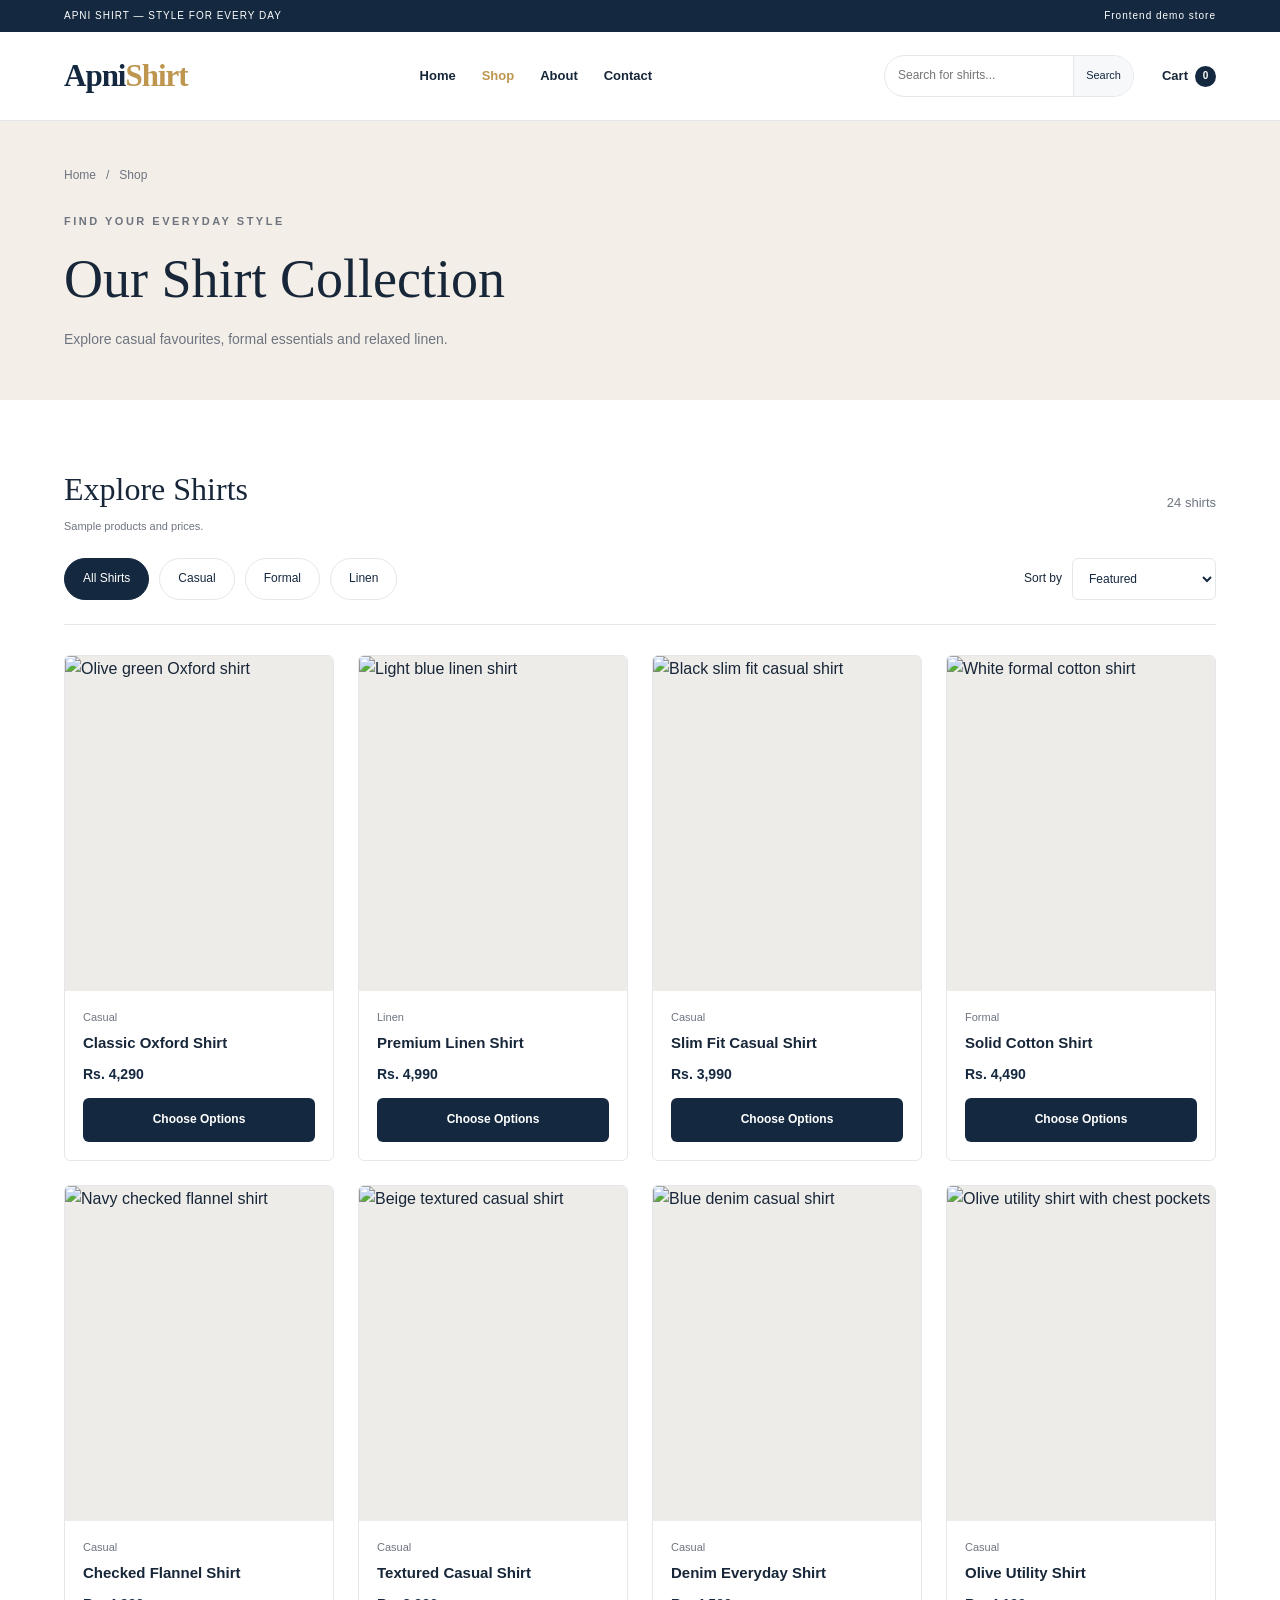
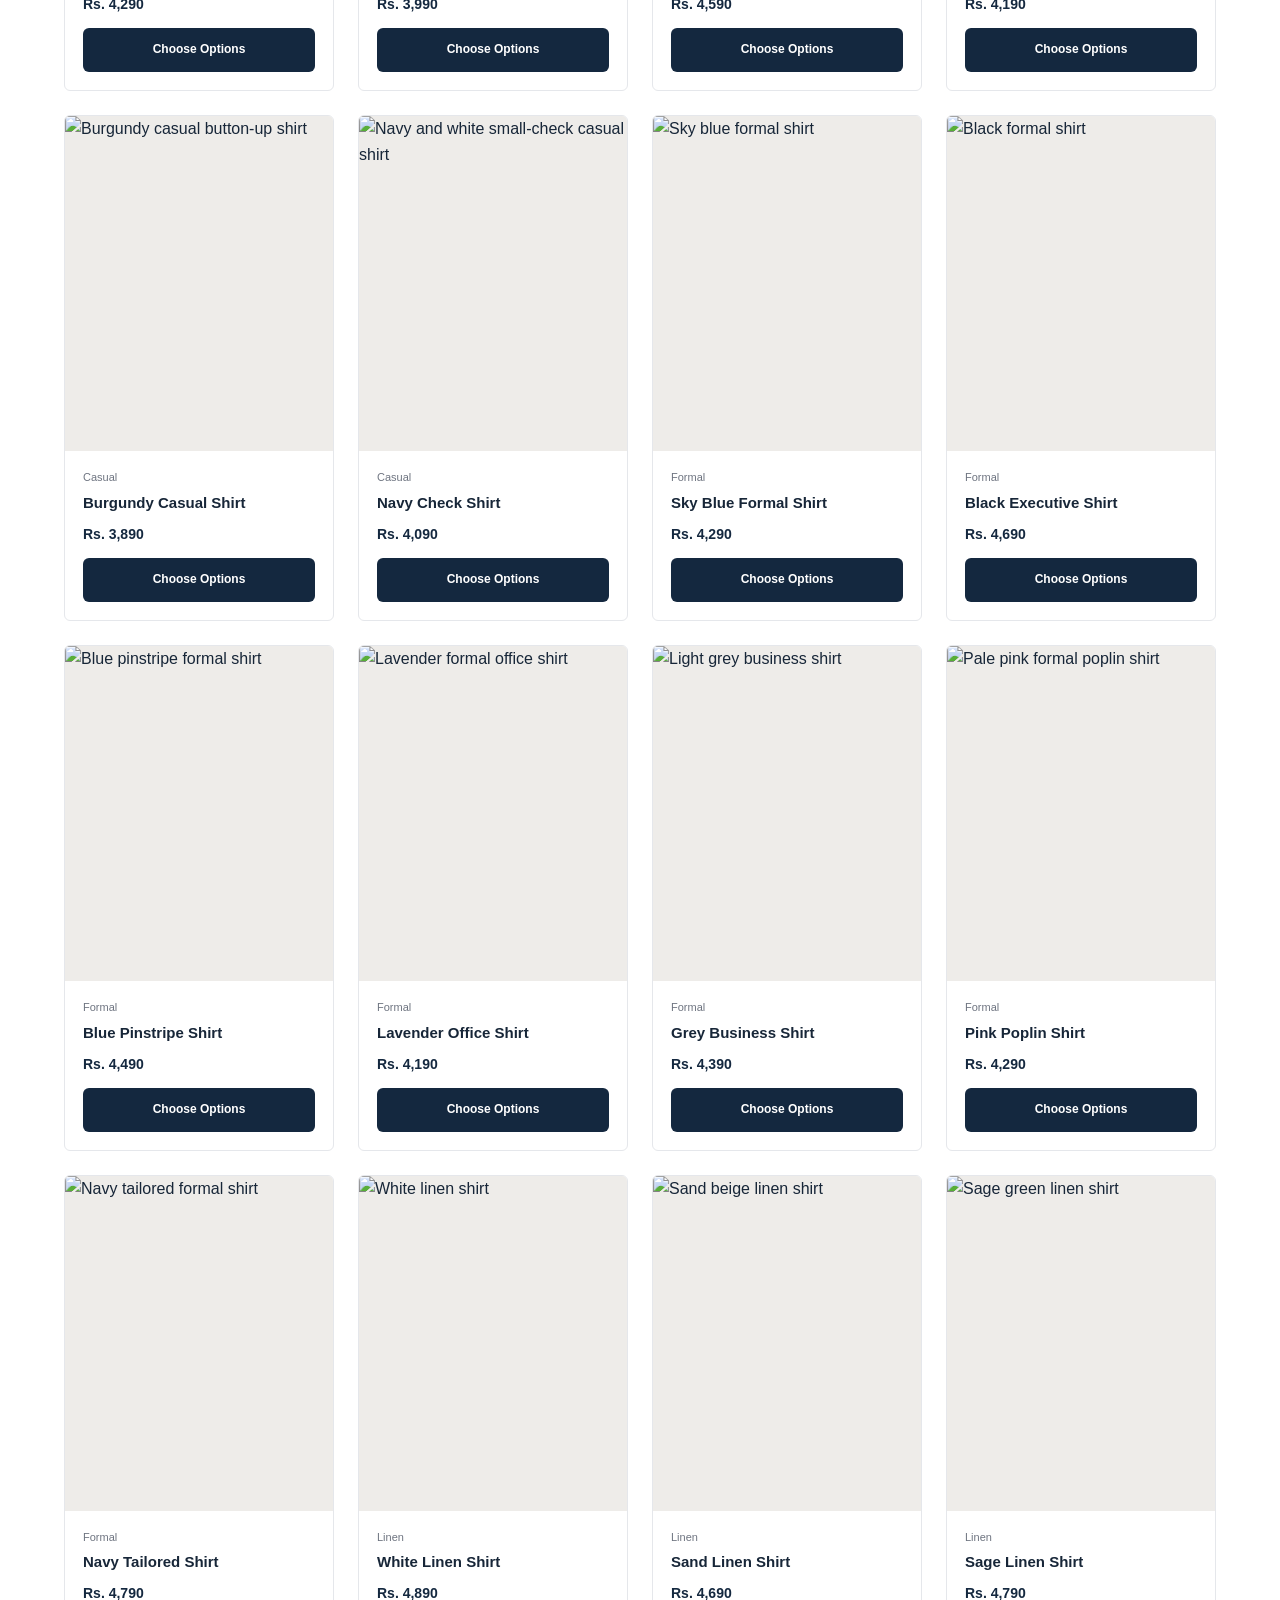
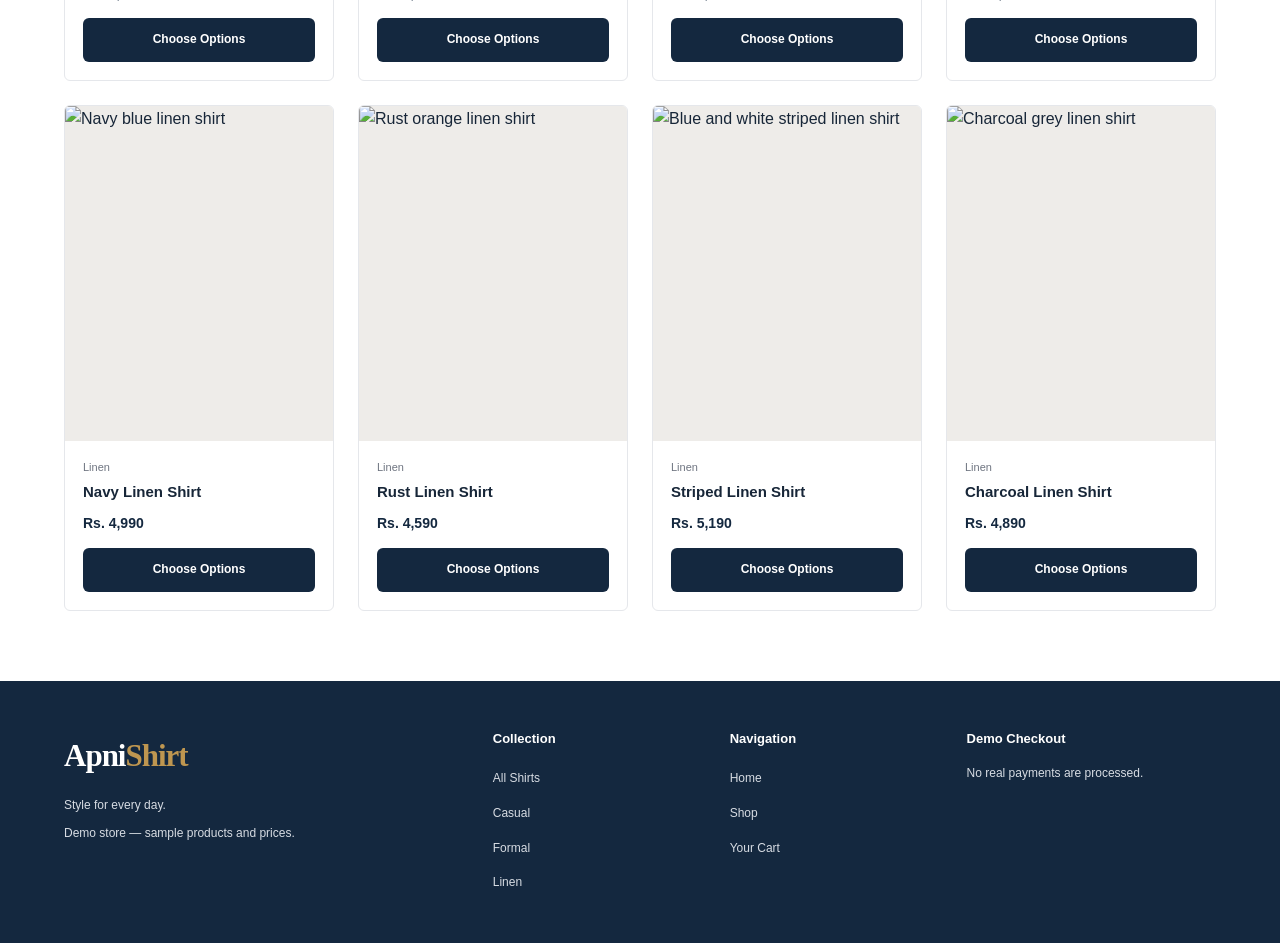
==== shop.html @ 89764e70 "Add files via upload" ====
<!DOCTYPE html>
<html lang="en">
<head>
  <meta charset="UTF-8">
  <meta name="viewport" content="width=device-width, initial-scale=1.0">

  <title>Shop Shirts | Apni Shirt</title>
  <meta
    name="description"
    content="Explore 24 casual, formal and linen shirts at Apni Shirt."
  >

  <link rel="stylesheet" href="css/style.css">
  <script src="js/script.js" defer></script>
</head>

<body id="top" data-page="shop">

  <!-- TOP BAR -->
  <div class="top-bar">
    <div class="container">
      <p>APNI SHIRT — STYLE FOR EVERY DAY</p>
      <p>Frontend demo store</p>
    </div>
  </div>

  <!-- HEADER -->
  <header class="site-header">
    <div class="container header-content">

      <a href="index.html" class="logo" aria-label="Apni Shirt home">
        Apni<span>Shirt</span>
      </a>

      <button
        type="button"
        class="menu-toggle"
        id="menuToggle"
        aria-label="Toggle navigation"
        aria-controls="mainNav"
        aria-expanded="false"
        hidden
      >
        ☰
      </button>

      <nav class="main-nav" id="mainNav" aria-label="Main navigation">
        <a href="index.html" class="nav-link">Home</a>
        <a
          href="shop.html"
          class="nav-link active"
          aria-current="page"
        >
          Shop
        </a>
<a href="index.html#about" class="nav-link">About</a>
  <a href="index.html#contact" class="nav-link">Contact</a>      </nav>

      <form
        class="search-form"
        id="searchForm"
        action="shop.html"
        method="get"
        role="search"
      >
        <label for="searchInput">Search shirts</label>

        <div class="search-field">
          <input
            type="search"
            id="searchInput"
            name="q"
            placeholder="Search for shirts..."
            maxlength="100"
          >
          <button type="submit">Search</button>
        </div>
      </form>

      <a href="cart.html" class="cart-link">
        Cart
        <span id="cartCount" aria-live="polite">0</span>
      </a>

    </div>
  </header>

  <main>

    <!-- PAGE INTRO -->
    <section class="shop-intro">
      <div class="container" data-animate="fade-up">

        <nav class="breadcrumb" aria-label="Breadcrumb">
          <a href="index.html">Home</a>
          <span aria-hidden="true">/</span>
          <span aria-current="page">Shop</span>
        </nav>

        <p class="eyebrow">FIND YOUR EVERYDAY STYLE</p>
        <h1>Our Shirt Collection</h1>
        <p>Explore casual favourites, formal essentials and relaxed linen.</p>

      </div>
    </section>

    <!-- COLLECTION -->
    <section class="section shop-section" aria-labelledby="collectionHeading">
      <div class="container">

        <div class="section-heading">
          <div>
            <h2 id="collectionHeading">Explore Shirts</h2>
            <p class="demo-note">Sample products and prices.</p>
          </div>

          <p id="productCount" role="status" aria-live="polite">
            24 shirts
          </p>
        </div>

        <!-- FILTERS -->
        <div class="shop-toolbar">

          <div
            class="category-filters"
            id="categoryFilters"
            role="group"
            aria-label="Filter shirts by category"
          >
            <button
              type="button"
              class="filter-btn active"
              data-category="all"
              aria-pressed="true"
            >All Shirts</button>

            <button
              type="button"
              class="filter-btn"
              data-category="casual"
              aria-pressed="false"
            >Casual</button>

            <button
              type="button"
              class="filter-btn"
              data-category="formal"
              aria-pressed="false"
            >Formal</button>

            <button
              type="button"
              class="filter-btn"
              data-category="linen"
              aria-pressed="false"
            >Linen</button>
          </div>

          <div class="sort-control">
            <label for="sortSelect">Sort by</label>
            <select id="sortSelect" name="sort">
              <option value="featured">Featured</option>
              <option value="price-asc">Price: Low to High</option>
              <option value="price-desc">Price: High to Low</option>
              <option value="name-asc">Name: A–Z</option>
            </select>
          </div>

        </div>

        <!-- EMPTY SEARCH RESULT -->
        <div class="empty-state" id="noResults" hidden>
          <h3>No shirts found</h3>
          <p>Try another search or clear your filters.</p>
          <button type="button" class="btn btn-primary" id="resetFilters">
            Clear Search & Filters
          </button>
        </div>

        <!-- ALL 24 PRODUCTS -->
        <div class="product-grid shop-product-grid" id="productGrid">

          <!-- CASUAL: 1–8 -->

          <article class="product-card"
            data-product-id="1" data-name="Classic Oxford Shirt"
            data-category="casual" data-price="4290" data-animate="fade-up">
            <a href="product.html?id=1" class="product-image">
             
                <img src="https://encrypted-tbn0.gstatic.com/images?q=tbn:ANd9GcSj1cOYxcZROV6YJsC2-jdSoUFKiUpshthbqjbU91BIbQ&s=10s"
                alt="Olive green Oxford shirt" width="450" height="550">
            </a>
            <div class="product-info">
              <p class="product-category">Casual</p>
              <h3><a href="product.html?id=1">Classic Oxford Shirt</a></h3>
              <p class="product-price">Rs. 4,290</p>
              <a href="product.html?id=1" class="btn btn-product">Choose Options</a>
            </div>
          </article>

          <article class="product-card"
            data-product-id="2" data-name="Premium Linen Shirt"
            data-category="linen" data-price="4990" data-animate="fade-up">
            <a href="product.html?id=2" class="product-image">
              <img src="https://encrypted-tbn0.gstatic.com/images?q=tbn:ANd9GcQUmZFUUGjThiHJCvLF19lemMimNJ7mUPiBTAoSSUd-yw&s=10"
                alt="Light blue linen shirt" width="450" height="550">
            </a>
            <div class="product-info">
              <p class="product-category">Linen</p>
              <h3><a href="product.html?id=2">Premium Linen Shirt</a></h3>
              <p class="product-price">Rs. 4,990</p>
              <a href="product.html?id=2" class="btn btn-product">Choose Options</a>
            </div>
          </article>

          <article class="product-card"
            data-product-id="3" data-name="Slim Fit Casual Shirt"
            data-category="casual" data-price="3990" data-animate="fade-up">
            <a href="product.html?id=3" class="product-image">
              <img src="https://encrypted-tbn0.gstatic.com/images?q=tbn:ANd9GcTrX5ocyjEIi_3kvJd4ZH8RRhKXLdVaPGIBzzlW5fYyWv-oN_AP272NlUO9&s=10"
                alt="Black slim fit casual shirt" width="450" height="550">
            </a>
            <div class="product-info">
              <p class="product-category">Casual</p>
              <h3><a href="product.html?id=3">Slim Fit Casual Shirt</a></h3>
              <p class="product-price">Rs. 3,990</p>
              <a href="product.html?id=3" class="btn btn-product">Choose Options</a>
            </div>
          </article>

          <article class="product-card"
            data-product-id="4" data-name="Solid Cotton Shirt"
            data-category="formal" data-price="4490" data-animate="fade-up">
            <a href="product.html?id=4" class="product-image">
              <img src="https://filohevis.com/cdn/shop/files/white_shirt_for_men.webp?v=1789709171&width=2048"
                alt="White formal cotton shirt" width="450" height="550">
            </a>
            <div class="product-info">
              <p class="product-category">Formal</p>
              <h3><a href="product.html?id=4">Solid Cotton Shirt</a></h3>
              <p class="product-price">Rs. 4,490</p>
              <a href="product.html?id=4" class="btn btn-product">Choose Options</a>
            </div>
          </article>

          <article class="product-card"
            data-product-id="5" data-name="Checked Flannel Shirt"
            data-category="casual" data-price="4290" data-animate="fade-up">
            <a href="product.html?id=5" class="product-image">
              <img src="https://shopbrumano.com/cdn/shop/files/Navy-blue-tartan-plaid-checkered-casual-shirt-junior-Brumano-Pakistan1_49a8f4e2-5718-4279-8d68-da3d3becc445.jpg?format=webp&v=1786358190&width=1080"
                alt="Navy checked flannel shirt" width="450" height="550"
                loading="lazy">
            </a>
            <div class="product-info">
              <p class="product-category">Casual</p>
              <h3><a href="product.html?id=5">Checked Flannel Shirt</a></h3>
              <p class="product-price">Rs. 4,290</p>
              <a href="product.html?id=5" class="btn btn-product">Choose Options</a>
            </div>
          </article>

          <article class="product-card"
            data-product-id="6" data-name="Textured Casual Shirt"
            data-category="casual" data-price="3990" data-animate="fade-up">
            <a href="product.html?id=6" class="product-image">
              <img src="https://diners.com.pk/cdn/shop/files/AD25197-FAWN-01_grande.webp?v=1747913988"
                alt="Beige textured casual shirt" width="450" height="550"
                loading="lazy">
            </a>
            <div class="product-info">
              <p class="product-category">Casual</p>
              <h3><a href="product.html?id=6">Textured Casual Shirt</a></h3>
              <p class="product-price">Rs. 3,990</p>
              <a href="product.html?id=6" class="btn btn-product">Choose Options</a>
            </div>
          </article>

          <article class="product-card"
            data-product-id="7" data-name="Denim Everyday Shirt"
            data-category="casual" data-price="4590" data-animate="fade-up">
            <a href="product.html?id=7" class="product-image">
              <img src="https://img.tkmaxx.com/medias/47040964-medium-wl-01.jpg?context=[base64]"
                alt="Blue denim casual shirt" width="450" height="550"
                loading="lazy">
            </a>
            <div class="product-info">
              <p class="product-category">Casual</p>
              <h3><a href="product.html?id=7">Denim Everyday Shirt</a></h3>
              <p class="product-price">Rs. 4,590</p>
              <a href="product.html?id=7" class="btn btn-product">Choose Options</a>
            </div>
          </article>

          <article class="product-card"
            data-product-id="8" data-name="Olive Utility Shirt"
            data-category="casual" data-price="4190" data-animate="fade-up">
            <a href="product.html?id=8" class="product-image">
              <img src="https://www.jackjones.in/cdn/shop/files/902052201_g7_98b9e74b-aa05-45e1-b6cf-ee200541ac7c.jpg?v=1770350133&width=1080"
                alt="Olive utility shirt with chest pockets"
                width="450" height="550" loading="lazy">
            </a>
            <div class="product-info">
              <p class="product-category">Casual</p>
              <h3><a href="product.html?id=8">Olive Utility Shirt</a></h3>
              <p class="product-price">Rs. 4,190</p>
              <a href="product.html?id=8" class="btn btn-product">Choose Options</a>
            </div>
          </article>

          <article class="product-card"
            data-product-id="9" data-name="Burgundy Casual Shirt"
            data-category="casual" data-price="3890" data-animate="fade-up">
            <a href="product.html?id=9" class="product-image">
              <img src="https://encrypted-tbn0.gstatic.com/images?q=tbn:ANd9GcSoIUt5754CRK6N0d8EIcOzhRIb6o45gNvUMlkd33Cm9PbUp76kzoovNV4&s=10"
                alt="Burgundy casual button-up shirt"
                width="450" height="550" loading="lazy">
            </a>
            <div class="product-info">
              <p class="product-category">Casual</p>
              <h3><a href="product.html?id=9">Burgundy Casual Shirt</a></h3>
              <p class="product-price">Rs. 3,890</p>
              <a href="product.html?id=9" class="btn btn-product">Choose Options</a>
            </div>
          </article>

          <article class="product-card"
            data-product-id="10" data-name="Navy Check Shirt"
            data-category="casual" data-price="4090" data-animate="fade-up">
            <a href="product.html?id=10" class="product-image">
              <img src="https://encrypted-tbn0.gstatic.com/images?q=tbn:ANd9GcRX_JFmbiAqCyhLZ6AswytV7ZQ8rFfUOcAnxPmgkG9ztSRb_V0UP_XVOX99&s=10"
                alt="Navy and white small-check casual shirt"
                width="450" height="550" loading="lazy">
            </a>
            <div class="product-info">
              <p class="product-category">Casual</p>
              <h3><a href="product.html?id=10">Navy Check Shirt</a></h3>
              <p class="product-price">Rs. 4,090</p>
              <a href="product.html?id=10" class="btn btn-product">Choose Options</a>
            </div>
          </article>

          <!-- FORMAL -->

          <article class="product-card"
            data-product-id="11" data-name="Sky Blue Formal Shirt"
            data-category="formal" data-price="4290" data-animate="fade-up">
            <a href="product.html?id=11" class="product-image">
     <img src="https://uniworthshop.com/cdn/shop/files/FS1317-3RD..jpg?v=1769847509&width=900 "
                alt="Sky blue formal shirt" width="450" height="550"
                loading="lazy">
            </a>
            <div class="product-info">
              <p class="product-category">Formal</p>
              <h3><a href="product.html?id=11">Sky Blue Formal Shirt</a></h3>
              <p class="product-price">Rs. 4,290</p>
              <a href="product.html?id=11" class="btn btn-product">Choose Options</a>
            </div>
          </article>

          <article class="product-card"
            data-product-id="12" data-name="Black Executive Shirt"
            data-category="formal" data-price="4690" data-animate="fade-up">
            <a href="product.html?id=12" class="product-image">
              <img src="https://www.oxford.com.pk/cdn/shop/files/4_a6f7407d-7e53-4f9a-a38c-410853fe2733.webp?v=1791548059"
                alt="Black formal shirt" width="450" height="550"
                loading="lazy">
            </a>
            <div class="product-info">
              <p class="product-category">Formal</p>
              <h3><a href="product.html?id=12">Black Executive Shirt</a></h3>
              <p class="product-price">Rs. 4,690</p>
              <a href="product.html?id=12" class="btn btn-product">Choose Options</a>
            </div>
          </article>

          <article class="product-card"
            data-product-id="13" data-name="Blue Pinstripe Shirt"
            data-category="formal" data-price="4490" data-animate="fade-up">
            <a href="product.html?id=13" class="product-image">
              <img src="https://shopbrumano.com/cdn/shop/files/Blue-structured-striped-satin-formal-shirt-luxe-Brumano-Pakistan.jpg?format=webp&v=1784723891&width=1080"
                alt="Blue pinstripe formal shirt" width="450" height="550"
                loading="lazy">
            </a>
            <div class="product-info">
              <p class="product-category">Formal</p>
              <h3><a href="product.html?id=13">Blue Pinstripe Shirt</a></h3>
              <p class="product-price">Rs. 4,490</p>
              <a href="product.html?id=13" class="btn btn-product">Choose Options</a>
            </div>
          </article>

          <article class="product-card"
            data-product-id="14" data-name="Lavender Office Shirt"
            data-category="formal" data-price="4190" data-animate="fade-up">
            <a href="product.html?id=14" class="product-image">
              <img src="https://i.pinimg.com/736x/22/cb/99/22cb99019a6d922eb1e38a1e7ab27fe5.jpg"
                alt="Lavender formal office shirt" width="450" height="550"
                loading="lazy">
            </a>
            <div class="product-info">
              <p class="product-category">Formal</p>
              <h3><a href="product.html?id=14">Lavender Office Shirt</a></h3>
              <p class="product-price">Rs. 4,190</p>
              <a href="product.html?id=14" class="btn btn-product">Choose Options</a>
            </div>
          </article>

          <article class="product-card"
            data-product-id="15" data-name="Grey Business Shirt"
            data-category="formal" data-price="4390" data-animate="fade-up">
            <a href="product.html?id=15" class="product-image">
              <img src="https://asjalclothes.pk/cdn/shop/files/Light_Grey_Dress_Shirt-0_1080x.png?v=1776365877"
                alt="Light grey business shirt" width="450" height="550"
                loading="lazy">
            </a>
            <div class="product-info">
              <p class="product-category">Formal</p>
              <h3><a href="product.html?id=15">Grey Business Shirt</a></h3>
              <p class="product-price">Rs. 4,390</p>
              <a href="product.html?id=15" class="btn btn-product">Choose Options</a>
            </div>
          </article>

          <article class="product-card"
            data-product-id="16" data-name="Pink Poplin Shirt"
            data-category="formal" data-price="4290" data-animate="fade-up">
            <a href="product.html?id=16" class="product-image">
              <img src="https://monark.com.pk/cdn/shop/files/RSM2620_1.jpg?v=1762262796&width=1000"
                alt="Pale pink formal poplin shirt" width="450" height="550"
                loading="lazy">
            </a>
            <div class="product-info">
              <p class="product-category">Formal</p>
              <h3><a href="product.html?id=16">Pink Poplin Shirt</a></h3>
              <p class="product-price">Rs. 4,290</p>
              <a href="product.html?id=16" class="btn btn-product">Choose Options</a>
            </div>
          </article>

          <article class="product-card"
            data-product-id="17" data-name="Navy Tailored Shirt"
            data-category="formal" data-price="4790" data-animate="fade-up">
            <a href="product.html?id=17" class="product-image">
              <img src="https://shopbrumano.com/cdn/shop/files/NavyBlueFineTwillFormalShirt-LuxeBrumanoPakistan.jpg?format=webp&v=1756905795&width=1080"
                alt="Navy tailored formal shirt" width="450" height="550"
                loading="lazy">
            </a>
            <div class="product-info">
              <p class="product-category">Formal</p>
              <h3><a href="product.html?id=17">Navy Tailored Shirt</a></h3>
              <p class="product-price">Rs. 4,790</p>
              <a href="product.html?id=17" class="btn btn-product">Choose Options</a>
            </div>
          </article>

          <!-- LINEN -->

          <article class="product-card"
            data-product-id="18" data-name="White Linen Shirt"
            data-category="linen" data-price="4890" data-animate="fade-up">
            <a href="product.html?id=18" class="product-image">
              <img src="https://encrypted-tbn0.gstatic.com/images?q=tbn:ANd9GcQCcWgXhaE1Wggycoa32T4yaexqoHIUPw-tqafHbOpalQ&s=10"
                alt="White linen shirt" width="450" height="550"
                loading="lazy">
            </a>
            <div class="product-info">
              <p class="product-category">Linen</p>
              <h3><a href="product.html?id=18">White Linen Shirt</a></h3>
              <p class="product-price">Rs. 4,890</p>
              <a href="product.html?id=18" class="btn btn-product">Choose Options</a>
            </div>
          </article>

          <article class="product-card"
            data-product-id="19" data-name="Sand Linen Shirt"
            data-category="linen" data-price="4690" data-animate="fade-up">
            <a href="product.html?id=19" class="product-image">
              <img src="https://encrypted-tbn0.gstatic.com/images?q=tbn:ANd9GcTVi8MpqWrkTk1pE9GhZimj3A_tDxnoqG8i5VxJ0WOmNM_tt2zAPgnUElHJ&s=10"
                alt="Sand beige linen shirt" width="450" height="550"
                loading="lazy">
            </a>
            <div class="product-info">
              <p class="product-category">Linen</p>
              <h3><a href="product.html?id=19">Sand Linen Shirt</a></h3>
              <p class="product-price">Rs. 4,690</p>
              <a href="product.html?id=19" class="btn btn-product">Choose Options</a>
            </div>
          </article>

          <article class="product-card"
            data-product-id="20" data-name="Sage Linen Shirt"
            data-category="linen" data-price="4790" data-animate="fade-up">
            <a href="product.html?id=20" class="product-image">
              <img src="https://encrypted-tbn0.gstatic.com/images?q=tbn:ANd9GcT81OYmcGQz-_txJX1XA5pLKvGsDaCJhs2ZRv25TGuFjA&s"
                alt="Sage green linen shirt" width="450" height="550"
                loading="lazy">
            </a>
            <div class="product-info">
              <p class="product-category">Linen</p>
              <h3><a href="product.html?id=20">Sage Linen Shirt</a></h3>
              <p class="product-price">Rs. 4,790</p>
              <a href="product.html?id=20" class="btn btn-product">Choose Options</a>
            </div>
          </article>

          <article class="product-card"
            data-product-id="21" data-name="Navy Linen Shirt"
            data-category="linen" data-price="4990" data-animate="fade-up">
            <a href="product.html?id=21" class="product-image">
              <img src="https://ivarclothing.com/cdn/shop/files/Linen_Shirt_button_down_Navy_Blue_3.jpg?v=1772801020"
                alt="Navy blue linen shirt" width="450" height="550"
                loading="lazy">
            </a>
            <div class="product-info">
              <p class="product-category">Linen</p>
              <h3><a href="product.html?id=21">Navy Linen Shirt</a></h3>
              <p class="product-price">Rs. 4,990</p>
              <a href="product.html?id=21" class="btn btn-product">Choose Options</a>
            </div>
          </article>

          <article class="product-card"
            data-product-id="22" data-name="Rust Linen Shirt"
            data-category="linen" data-price="4590" data-animate="fade-up">
            <a href="product.html?id=22" class="product-image">
              <img src="https://encrypted-tbn0.gstatic.com/images?q=tbn:ANd9GcSLtDogUl-TR0MfRBLthKEdztRa8PA9Hu-kuv-SNT6PFFR__YrCF3T6w5NA&s=10"
                alt="Rust orange linen shirt" width="450" height="550"
                loading="lazy">
            </a>
            <div class="product-info">
              <p class="product-category">Linen</p>
              <h3><a href="product.html?id=22">Rust Linen Shirt</a></h3>
              <p class="product-price">Rs. 4,590</p>
              <a href="product.html?id=22" class="btn btn-product">Choose Options</a>
            </div>
          </article>

          <article class="product-card"
            data-product-id="23" data-name="Striped Linen Shirt"
            data-category="linen" data-price="5190" data-animate="fade-up">
            <a href="product.html?id=23" class="product-image">
              <img src="https://encrypted-tbn0.gstatic.com/images?q=tbn:ANd9GcTnnLwAlpcaW_9w7i74bH1oZipfmo8FgMqCD5BzbQmgSMMvuzCR8jLTij0&s=10"
                alt="Blue and white striped linen shirt"
                width="450" height="550" loading="lazy">
            </a>
            <div class="product-info">
              <p class="product-category">Linen</p>
              <h3><a href="product.html?id=23">Striped Linen Shirt</a></h3>
              <p class="product-price">Rs. 5,190</p>
              <a href="product.html?id=23" class="btn btn-product">Choose Options</a>
            </div>
          </article>

          <article class="product-card"
            data-product-id="24" data-name="Charcoal Linen Shirt"
            data-category="linen" data-price="4890" data-animate="fade-up">
            <a href="product.html?id=24" class="product-image">
              <img src="https://encrypted-tbn0.gstatic.com/images?q=tbn:ANd9GcSqd5dMySuOGqAxW3920EoXlfplSV5sb4oEivyFSkE4bmZTTqCACPiDyZc&s=10"
                alt="Charcoal grey linen shirt" width="450" height="550"
                loading="lazy">
            </a>
            <div class="product-info">
              <p class="product-category">Linen</p>
              <h3><a href="product.html?id=24">Charcoal Linen Shirt</a></h3>
              <p class="product-price">Rs. 4,890</p>
              <a href="product.html?id=24" class="btn btn-product">Choose Options</a>
            </div>
          </article>

        </div>
      </div>
    </section>
  </main>

  <!-- FOOTER -->
  <footer class="site-footer">
    <div class="container footer-grid">

      <div class="footer-brand">
        <a href="index.html" class="logo">Apni<span>Shirt</span></a>
        <p>Style for every day.</p>
        <p>Demo store — sample products and prices.</p>
      </div>

      <div class="footer-column">
        <h2>Collection</h2>
        <ul>
          <li><a href="shop.html">All Shirts</a></li>
          <li><a href="shop.html?category=casual">Casual</a></li>
          <li><a href="shop.html?category=formal">Formal</a></li>
          <li><a href="shop.html?category=linen">Linen</a></li>
        </ul>
      </div>

      <div class="footer-column">
        <h2>Navigation</h2>
        <ul>
          <li><a href="index.html">Home</a></li>
          <li><a href="shop.html">Shop</a></li>
          <li><a href="cart.html">Your Cart</a></li>
        </ul>
      </div>

      <div class="footer-column">
        <h2>Demo Checkout</h2>
        <p>No real payments are processed.</p>
      </div>

    </div>

   
  </footer>

  <div id="toast" class="toast" role="status" hidden></div>
<script src="js/script.js" defer></script>
</body>
</html>
---- css/style.css ----
/* ==============================
   APNI SHIRT — GLOBAL STYLES
================================ */

:root {
  --navy: #14283f;
  --navy-dark: #0d1d30;
  --gold: #be9650;
  --cream: #f3eee7;
  --white: #ffffff;
  --text: #172638;
  --muted: #6e7480;
  --border: #e5e7eb;
  --light: #f7f8fa;
  --radius: 6px;
  --container: 1280px;
}

* {
  box-sizing: border-box;
  margin: 0;
  padding: 0;
}

body {
  font-family: Arial, Helvetica, sans-serif;
  color: var(--text);
  background: var(--white);
  line-height: 1.6;
}

[hidden] {
  display: none !important;
}

img {
  display: block;
  max-width: 100%;
}

a {
  color: inherit;
  text-decoration: none;
}

button,
input,
select,
textarea {
  font: inherit;
}

button,
a,
input,
summary {
  -webkit-tap-highlight-color: transparent;
}

button {
  cursor: pointer;
}

button,
input {
  border-radius: var(--radius);
}

button:focus-visible,
a:focus-visible,
input:focus-visible,
summary:focus-visible {
  outline: 3px solid var(--gold);
  outline-offset: 4px;
}

ul {
  list-style: none;
}

h1,
h2,
h3 {
  line-height: 1.2;
}

h1,
h2 {
  font-family: Georgia, "Times New Roman", serif;
}

.container {
  width: min(var(--container), 90%);
  margin-inline: auto;
}

.section {
  padding-block: 70px;
}

.eyebrow {
  margin-bottom: 16px;
  color: var(--muted);
  font-size: 11px;
  font-weight: 600;
  letter-spacing: 2.5px;
  text-transform: uppercase;
}

/* ==============================
   BUTTONS
================================ */

.btn {
  display: inline-flex;
  justify-content: center;
  align-items: center;
  gap: 14px;
  min-height: 46px;
  padding: 12px 25px;
  border: 1px solid transparent;
  border-radius: var(--radius);
  font-size: 13px;
  font-weight: 600;
  text-align: center;
}

.btn-primary {
  color: var(--white);
  background: var(--navy);
}

.btn-primary:hover {
  background: var(--navy-dark);
}

.btn-product {
  width: 100%;
  min-height: 38px;
  padding: 9px 12px;
  color: var(--white);
  background: var(--navy);
  font-size: 11px;
}

.btn-product:hover {
  background: var(--navy-dark);
}

.text-link {
  display: inline-flex;
  align-items: center;
  gap: 10px;
  color: var(--muted);
  font-size: 13px;
}

.text-link:hover {
  color: var(--navy);
}

/* ==============================
   TOP BAR
================================ */

.top-bar {
  padding-block: 8px;
  color: var(--white);
  background: var(--navy);
  font-size: 10px;
  letter-spacing: 1px;
}

.top-bar .container {
  display: flex;
  justify-content: space-between;
  align-items: center;
  gap: 20px;
}

/* ==============================
   HEADER
================================ */

.site-header {
  position: relative;
  z-index: 20;
  background: var(--white);
  border-bottom: 1px solid var(--border);
}

.header-content {
  display: flex;
  align-items: center;
  gap: 28px;
  min-height: 88px;
}

.logo {
  flex-shrink: 0;
  color: var(--navy);
  font-family: Georgia, "Times New Roman", serif;
  font-size: 31px;
  font-weight: 700;
  letter-spacing: -1px;
}

.logo span {
  color: var(--gold);
}

.main-nav {
  display: flex;
  align-items: center;
  justify-content: center;
  gap: 26px;
  margin-left: auto;
}

.nav-link {
  padding-block: 8px;
  font-size: 13px;
  font-weight: 600;
}

.nav-link:hover,
.nav-link.active {
  color: var(--gold);
}

.search-form {
  width: 250px;
  margin-left: auto;
}

/* Accessible label — visually hidden */

.search-form > label {
  position: absolute;
  width: 1px;
  height: 1px;
  padding: 0;
  overflow: hidden;
  white-space: nowrap;
  clip-path: inset(50%);
}

.search-field {
  display: flex;
  align-items: center;
  min-height: 40px;
  overflow: hidden;
  border: 1px solid var(--border);
  border-radius: 25px;
}

.search-field input {
  width: 100%;
  min-width: 0;
  padding: 10px 13px;
  color: var(--text);
  background: transparent;
  border: 0;
  border-radius: 0;
  font-size: 12px;
}

.search-field input:focus-visible {
  outline-offset: -3px;
}

.search-field button {
  align-self: stretch;
  padding-inline: 12px;
  color: var(--navy);
  background: var(--light);
  border: 0;
  border-left: 1px solid var(--border);
  border-radius: 0;
  font-size: 11px;
}

.cart-link {
  display: inline-flex;
  align-items: center;
  gap: 7px;
  white-space: nowrap;
  font-size: 13px;
  font-weight: 600;
}

#cartCount {
  display: inline-flex;
  align-items: center;
  justify-content: center;
  min-width: 21px;
  height: 21px;
  padding-inline: 5px;
  color: var(--white);
  background: var(--navy);
  border-radius: 50%;
  font-size: 10px;
}

.menu-toggle {
  padding: 5px 9px;
  color: var(--navy);
  background: transparent;
  border: 1px solid var(--border);
  font-size: 22px;
}

/* ==============================
   HERO
================================ */

.hero {
  position: relative;
  overflow: hidden;
  background: var(--cream);
}

.hero-content {
  display: grid;
  grid-template-columns: 1fr 1fr;
  align-items: center;
  min-height: 500px;
}

.hero-text {
  position: relative;
  z-index: 1;
  padding: 50px 35px 50px 0;
}

.hero-text h1,
.hero-text h2 {
  margin-bottom: 22px;
  font-size: clamp(42px, 4.7vw, 68px);
  font-weight: 500;
  letter-spacing: -2px;
}

.hero-text h1 span,
.hero-text h2 span {
  color: var(--gold);
  font-style: italic;
}

.hero-description {
  max-width: 390px;
  margin-bottom: 27px;
  font-size: 15px;
  line-height: 1.8;
}

.hero-image {
  align-self: stretch;
  min-width: 0;
  height: 500px;
}

.hero-image img {
  width: 100%;
  height: 100%;
  object-fit: cover;
  object-position: center 25%;
}

.slider-controls {
  position: absolute;
  z-index: 2;
  bottom: 18px;
  left: 50%;
  display: flex;
  align-items: center;
  gap: 16px;
  transform: translateX(-50%);
}

.slider-controls > button {
  display: grid;
  place-items: center;
  width: 32px;
  height: 32px;
  color: var(--navy);
  background: var(--white);
  border: 1px solid var(--border);
  border-radius: 50%;
}

.slider-dots {
  display: flex;
  gap: 9px;
}

.slider-dot {
  position: relative;
  width: 24px;
  height: 24px;
  background: transparent;
  border: 0;
}

.slider-dot::after {
  position: absolute;
  inset: 8px;
  content: "";
  background: #b8b8b8;
  border-radius: 50%;
}

.slider-dot.active::after {
  background: var(--navy);
}

/* ==============================
   QUICK LINKS
================================ */

.features {
  padding-block: 25px;
  background: var(--light);
  border-bottom: 1px solid var(--border);
}

.features-grid {
  display: grid;
  grid-template-columns: repeat(4, 1fr);
}

.feature-item {
  display: flex;
  align-items: center;
  justify-content: center;
  gap: 16px;
  padding: 8px 18px;
  border-right: 1px solid #dcdfe4;
}

.feature-item:last-child {
  border-right: 0;
}

.feature-icon {
  color: var(--navy);
  font-size: 29px;
  line-height: 1;
}

.feature-item h3 {
  margin-bottom: 5px;
  font-size: 12px;
}

.feature-item p {
  color: var(--muted);
  font-size: 10px;
}

/* ==============================
   SECTION HEADINGS
================================ */

.section-heading {
  display: flex;
  align-items: center;
  justify-content: space-between;
  gap: 20px;
  margin-bottom: 22px;
}

.section-heading h2 {
  font-size: 32px;
  font-weight: 500;
}

.section-heading .eyebrow {
  margin-bottom: 8px;
}

.demo-note {
  margin-bottom: 20px;
  color: var(--muted);
  font-size: 11px;
}

/* ==============================
   PRODUCT CARDS
================================ */

.product-grid {
  display: grid;
  grid-template-columns: repeat(6, minmax(0, 1fr));
  gap: 18px;
}

.product-card {
  min-width: 0;
  overflow: hidden;
  background: var(--white);
  border: 1px solid var(--border);
  border-radius: var(--radius);
}

.product-image {
  display: block;
  overflow: hidden;
  background: #eeece9;
  aspect-ratio: 4 / 5;
}

.product-image img {
  width: 100%;
  height: 100%;
  object-fit: cover;
  object-position: center top;
}

.product-info {
  padding: 13px 10px 10px;
}

.product-category {
  margin-bottom: 5px;
  color: var(--muted);
  font-size: 10px;
}

.product-info h3 {
  min-height: 32px;
  margin-bottom: 10px;
  font-family: Arial, Helvetica, sans-serif;
  font-size: 12px;
  font-weight: 600;
  line-height: 1.4;
}

.product-info h3 a:hover {
  color: var(--gold);
}

.product-price {
  margin-bottom: 13px;
  color: var(--navy);
  font-size: 14px;
  font-weight: 700;
}

/* ==============================
   COLLECTION BANNER
================================ */

.collection-banner {
  overflow: hidden;
  background: var(--cream);
}

.collection-banner-content {
  display: grid;
  grid-template-columns: 1fr 1fr;
  align-items: center;
}

.collection-banner-text {
  padding: 55px 35px 55px 0;
}

.collection-banner-text h2 {
  margin-bottom: 20px;
  font-size: clamp(36px, 4vw, 54px);
  font-weight: 500;
  letter-spacing: -1px;
}

.collection-banner-text h2 span {
  color: var(--gold);
  font-style: italic;
}

.collection-banner-text > p:not(.eyebrow) {
  max-width: 360px;
  margin-bottom: 24px;
  color: #505865;
  font-size: 14px;
}

.collection-banner-image {
  align-self: stretch;
  height: 390px;
}

.collection-banner-image img {
  width: 100%;
  height: 100%;
  object-fit: cover;
  object-position: center 30%;
}

/* ==============================
   CATEGORY CARDS
================================ */

.category-grid {
  display: grid;
  grid-template-columns: repeat(3, minmax(0, 1fr));
  gap: 24px;
}

.category-card {
  position: relative;
  display: block;
  height: 360px;
  overflow: hidden;
  background: #dedbd6;
  border-radius: var(--radius);
}

.category-card::after {
  position: absolute;
  inset: 0;
  content: "";
  background: linear-gradient(
    to top,
    rgba(9, 23, 38, 0.8),
    rgba(9, 23, 38, 0) 65%
  );
}

.category-card > img {
  width: 100%;
  height: 100%;
  object-fit: cover;
  object-position: center top;
}

.category-content {
  position: absolute;
  z-index: 1;
  right: 24px;
  bottom: 25px;
  left: 24px;
  color: var(--white);
}

.category-content h3 {
  margin-bottom: 15px;
  font-family: Georgia, "Times New Roman", serif;
  font-size: 27px;
  font-weight: 500;
}

.category-content span {
  display: inline-block;
  padding: 8px 13px;
  border: 1px solid rgba(255, 255, 255, 0.7);
  border-radius: 3px;
  font-size: 12px;
}

/* ==============================
   ABOUT
================================ */

.about-section {
  background: var(--light);
  text-align: center;
}

.about-section h2 {
  margin-bottom: 20px;
  font-size: 35px;
  font-weight: 500;
}

.about-section .container > p:last-child {
  max-width: 700px;
  margin-inline: auto;
  color: var(--muted);
  font-size: 14px;
  line-height: 1.9;
}

/* ==============================
   FAQ
================================ */

.faq-list {
  display: grid;
  grid-template-columns: 1fr;
  gap: 12px;
}

.faq-item {
  padding: 17px 20px;
  border: 1px solid var(--border);
  border-radius: var(--radius);
}

.faq-item summary {
  display: flex;
  align-items: center;
  justify-content: space-between;
  gap: 20px;
  cursor: pointer;
  list-style: none;
  font-size: 13px;
  font-weight: 600;
}

.faq-item summary::-webkit-details-marker {
  display: none;
}

.faq-item summary::after {
  flex-shrink: 0;
  content: "+";
  color: var(--navy);
  font-size: 20px;
  font-weight: 400;
}

.faq-item[open] summary::after {
  content: "−";
}

.faq-item > p {
  margin-top: 13px;
  color: var(--muted);
  font-size: 13px;
  line-height: 1.8;
}

/* ==============================
   FOOTER
================================ */

.site-footer {
  padding-top: 50px;
  color: #d7dce3;
  background: var(--navy);
}

.footer-grid {
  display: grid;
  grid-template-columns: 2fr 1fr 1fr 1.3fr;
  gap: 45px;
  padding-bottom: 40px;
}

.footer-brand .logo {
  display: inline-block;
  margin-bottom: 16px;
  color: var(--white);
}

.footer-brand p {
  max-width: 280px;
  margin-bottom: 8px;
  font-size: 12px;
}

.footer-column h2 {
  margin-bottom: 18px;
  color: var(--white);
  font-family: Arial, Helvetica, sans-serif;
  font-size: 13px;
  font-weight: 600;
}

.footer-column li {
  margin-bottom: 9px;
}

.footer-column a,
.footer-column p {
  font-size: 12px;
}

.footer-column a:hover {
  color: var(--gold);
}

.footer-bottom {
  display: flex;
  align-items: center;
  justify-content: space-between;
  gap: 20px;
  padding-block: 20px;
  border-top: 1px solid rgba(255, 255, 255, 0.15);
  font-size: 11px;
}

.footer-bottom a:hover {
  color: var(--gold);
}

/* ==============================
   NOTIFICATION
================================ */

.toast {
  position: fixed;
  z-index: 100;
  right: 20px;
  bottom: 20px;
  max-width: min(360px, calc(100% - 40px));
  padding: 15px 22px;
  color: var(--white);
  background: var(--navy);
  border: 1px solid rgba(255, 255, 255, 0.2);
  border-radius: var(--radius);
  box-shadow: 0 8px 25px rgba(0, 0, 0, 0.15);
  font-size: 13px;
}

/* ==============================
   TABLET / SMALL DESKTOP
================================ */

@media (max-width: 1100px) {
  .header-content {
    gap: 20px;
    flex-wrap: wrap;
    padding-block: 18px;
  }

  .main-nav {
    gap: 20px;
  }

  .search-form {
    width: 220px;
  }

  .product-grid {
    grid-template-columns: repeat(3, minmax(0, 1fr));
    gap: 22px;
  }

  .product-info {
    padding: 16px;
  }

  .product-info h3 {
    min-height: auto;
    font-size: 14px;
  }

  .product-category {
    font-size: 11px;
  }

  .btn-product {
    min-height: 42px;
    font-size: 12px;
  }

  .category-card {
    height: 310px;
  }
}

/* ==============================
   TABLET
================================ */

@media (max-width: 800px) {
  .section {
    padding-block: 50px;
  }

  .header-content {
    gap: 16px;
  }

  .logo {
    margin-right: auto;
    font-size: 28px;
  }

  .main-nav {
    order: 4;
    width: 100%;
    justify-content: flex-start;
    flex-wrap: wrap;
    margin-left: 0;
  }

  /*
    JS mobile-menu enhancement:
    main.js header par "menu-ready" class lagaye.
    menuToggle.hidden = false kare.
    Click par nav ki "is-open" class toggle kare.
  */

  .site-header.menu-ready .main-nav {
    display: none;
  }

  .site-header.menu-ready .main-nav.is-open {
    display: flex;
  }

  .search-form {
    order: 5;
    width: 100%;
    margin-left: 0;
  }

  .hero-content {
    min-height: auto;
  }

  .hero-text {
    padding: 45px 20px 45px 0;
  }

  .hero-text h1,
  .hero-text h2 {
    font-size: 43px;
    letter-spacing: -1px;
  }

  .hero-description {
    font-size: 13px;
  }

  .hero-image {
    height: 440px;
  }

  .features-grid {
    grid-template-columns: repeat(2, 1fr);
    gap: 20px 0;
  }

  .feature-item:nth-child(2) {
    border-right: 0;
  }

  .feature-item {
    justify-content: flex-start;
  }

  .collection-banner-image {
    height: 350px;
  }

  .collection-banner-text h2 {
    font-size: 37px;
  }

  .category-grid {
    gap: 15px;
  }

  .category-card {
    height: 280px;
  }

  .category-content {
    right: 16px;
    bottom: 20px;
    left: 16px;
  }

  .category-content h3 {
    font-size: 22px;
  }

  .footer-grid {
    grid-template-columns: repeat(2, minmax(0, 1fr));
    gap: 35px;
  }
}

/* ==============================
   MOBILE
================================ */

@media (max-width: 550px) {
  .container {
    width: 92%;
  }

  .top-bar .container {
    justify-content: center;
  }

  .top-bar p {
    font-size: 9px;
    text-align: center;
  }

  .top-bar p:last-child {
    display: none;
  }

  .header-content {
    gap: 12px;
    padding-block: 15px;
  }

  .logo {
    font-size: 27px;
  }

  .cart-link {
    font-size: 12px;
  }

  .main-nav {
    gap: 22px;
  }

  .nav-link {
    font-size: 12px;
  }

  .hero-content {
    grid-template-columns: 1fr;
  }

  .hero-text {
    padding: 38px 10px 30px;
  }

  .hero-text h1,
  .hero-text h2 {
    margin-bottom: 18px;
    font-size: 46px;
  }

  .hero-description {
    max-width: 340px;
    margin-bottom: 22px;
    font-size: 14px;
  }

  .hero-image {
    height: 340px;
  }

  .hero-image img {
    object-position: center 25%;
  }

  .eyebrow {
    margin-bottom: 12px;
    font-size: 10px;
  }

  .features {
    padding-block: 20px;
  }

  .features-grid {
    gap: 18px 0;
  }

  .feature-item {
    gap: 10px;
    padding: 5px 10px;
  }

  .feature-icon {
    font-size: 24px;
  }

  .feature-item h3 {
    font-size: 11px;
  }

  .feature-item p {
    font-size: 9px;
  }

  .section-heading {
    align-items: flex-start;
    gap: 12px;
  }

  .section-heading h2 {
    font-size: 27px;
  }

  .text-link {
    flex-shrink: 0;
    padding-top: 7px;
    font-size: 11px;
  }

  .product-grid {
    grid-template-columns: repeat(2, minmax(0, 1fr));
    gap: 18px 12px;
  }

  .product-info {
    padding: 12px 9px;
  }

  .product-info h3 {
    min-height: 36px;
    font-size: 12px;
  }

  .product-price {
    font-size: 13px;
  }

  .btn-product {
    min-height: 40px;
    padding-inline: 6px;
    font-size: 10px;
  }

  .collection-banner-content {
    grid-template-columns: 1fr;
  }

  .collection-banner-text {
    padding: 40px 10px 30px;
  }

  .collection-banner-text h2 {
    font-size: 40px;
  }

  .collection-banner-image {
    height: 320px;
  }

  .category-grid {
    grid-template-columns: 1fr;
    gap: 18px;
  }

  .category-card {
    height: 340px;
  }

  .category-content {
    right: 24px;
    bottom: 25px;
    left: 24px;
  }

  .category-content h3 {
    font-size: 28px;
  }

  .about-section h2 {
    font-size: 30px;
  }

  .about-section .container > p:last-child {
    font-size: 13px;
  }

  .faq-item {
    padding: 15px;
  }

  .faq-item summary {
    font-size: 12px;
  }

  .faq-item > p {
    font-size: 12px;
  }

  .footer-grid {
    gap: 30px 20px;
  }

  .footer-brand {
    grid-column: 1 / -1;
  }

  .footer-brand .logo {
    margin-right: 0;
  }

  .footer-bottom {
    align-items: flex-start;
    flex-direction: column;
    gap: 10px;
    font-size: 10px;
  }
}

/* Very narrow screens */

@media (max-width: 340px) {
  .product-grid {
    grid-template-columns: 1fr;
  }

  .features-grid {
    grid-template-columns: 1fr;
  }

  .feature-item {
    border-right: 0;
  }

  .hero-text h1,
  .hero-text h2 {
    font-size: 39px;
  }
}




/* SHOP PAGE */

.shop-intro {
  padding: 45px 0 50px;
  background: var(--cream);
}

.breadcrumb {
  display: flex;
  flex-wrap: wrap;
  gap: 10px;
  margin-bottom: 28px;
  color: var(--muted);
  font-size: 12px;
}

.breadcrumb a:hover {
  color: var(--navy);
}

.shop-intro h1 {
  margin-bottom: 16px;
  font-size: clamp(34px, 5vw, 54px);
  font-weight: 500;
}

.shop-intro > .container > p:last-child {
  max-width: 550px;
  color: var(--muted);
  font-size: 14px;
}

.shop-section .demo-note {
  margin: 10px 0 0;
}

#productCount {
  color: var(--muted);
  font-size: 13px;
  white-space: nowrap;
}

.shop-toolbar {
  display: flex;
  justify-content: space-between;
  align-items: center;
  flex-wrap: wrap;
  gap: 20px;
  margin-bottom: 30px;
  padding-bottom: 24px;
  border-bottom: 1px solid var(--border);
}

.category-filters {
  display: flex;
  flex-wrap: wrap;
  gap: 10px;
}

.filter-btn {
  min-height: 42px;
  padding: 9px 18px;
  color: var(--navy);
  background: var(--white);
  border: 1px solid var(--border);
  border-radius: 24px;
  font-size: 12px;
}

.filter-btn:hover {
  border-color: var(--navy);
}

.filter-btn.active {
  color: var(--white);
  background: var(--navy);
  border-color: var(--navy);
}

.sort-control {
  display: flex;
  align-items: center;
  gap: 10px;
  font-size: 12px;
}

.sort-control select {
  max-width: 100%;
  min-height: 42px;
  padding: 9px 12px;
  color: var(--navy);
  background: var(--white);
  border: 1px solid var(--border);
  border-radius: var(--radius);
}

.sort-control select:focus-visible {
  outline: 3px solid var(--gold);
  outline-offset: 3px;
}

.shop-product-grid {
  grid-template-columns: repeat(3, minmax(0, 1fr));
  gap: 28px;
}

.shop-product-grid .product-info {
  padding: 18px;
}

.shop-product-grid .product-info h3 {
  min-height: auto;
  font-size: 15px;
}

.shop-product-grid .product-category {
  font-size: 11px;
}

.shop-product-grid .btn-product {
  min-height: 44px;
  font-size: 12px;
}

.empty-state {
  padding: 65px 20px;
  text-align: center;
  background: var(--light);
  border: 1px solid var(--border);
  border-radius: var(--radius);
}

.empty-state h3 {
  margin-bottom: 12px;
  font-size: 23px;
}

.empty-state p {
  margin-bottom: 22px;
  color: var(--muted);
}

@media (max-width: 800px) {
  .shop-product-grid {
    grid-template-columns: repeat(2, minmax(0, 1fr));
    gap: 22px;
  }
}

@media (max-width: 550px) {
  .shop-intro {
    padding-block: 30px 35px;
  }

  .shop-toolbar {
    align-items: stretch;
    flex-direction: column;
  }

  .category-filters {
    gap: 8px;
  }

  .filter-btn {
    padding-inline: 13px;
    font-size: 11px;
  }

  .sort-control {
    justify-content: space-between;
  }

  .sort-control select {
    flex: 1;
    min-width: 0;
  }

  .shop-product-grid {
    gap: 18px 12px;
  }

  .shop-product-grid .product-info {
    padding: 12px 9px;
  }

  .shop-product-grid .product-info h3 {
    min-height: 36px;
    font-size: 12px;
  }

  .shop-product-grid .btn-product {
    font-size: 10px;
  }
}

@media (max-width: 340px) {
  .shop-product-grid {
    grid-template-columns: 1fr;
  }
}
.shop-product-grid {
  grid-template-columns: repeat(4, minmax(0, 1fr));
  gap: 24px;
}

@media (max-width: 1000px) {
  .shop-product-grid {
    grid-template-columns: repeat(3, minmax(0, 1fr));
  }
}

@media (max-width: 700px) {
  .shop-product-grid {
    grid-template-columns: repeat(2, minmax(0, 1fr));
    gap: 18px 12px;
  }
}

@media (max-width: 340px) {
  .shop-product-grid {
    grid-template-columns: 1fr;
  }
}
/* ==============================
   ABOUT PAGE
================================ */

.about-page-intro {
  padding: 40px 0 55px;
  background: var(--cream);
}

.about-page-intro h1 {
  margin-bottom: 15px;
  font-size: clamp(36px, 5vw, 56px);
  font-weight: 500;
}

.about-page-intro .container > p:last-child {
  max-width: 600px;
  color: var(--muted);
  font-size: 14px;
}

.about-story {
  display: grid;
  grid-template-columns: 1fr 1fr;
  align-items: center;
  gap: 60px;
}

.about-story > * {
  min-width: 0;
}

.about-story-image {
  overflow: hidden;
  background: var(--cream);
  border-radius: var(--radius);
}

.about-story-image img {
  width: 100%;
  height: 440px;
  object-fit: cover;
  object-position: 78% center;
}

.about-story-text h2 {
  margin-bottom: 24px;
  font-size: clamp(32px, 4vw, 46px);
  font-weight: 500;
}

.about-story-text > p:not(.eyebrow) {
  margin-bottom: 18px;
  color: var(--muted);
  font-size: 14px;
  line-height: 1.9;
}

.about-story-text .btn {
  margin-top: 10px;
}

.about-values,
.about-team {
  background: var(--light);
}

.about-centered-heading {
  max-width: 650px;
  margin: 0 auto 35px;
  text-align: center;
}

.about-centered-heading h2 {
  margin-bottom: 16px;
  font-size: clamp(28px, 4vw, 38px);
  font-weight: 500;
}

.about-centered-heading > p:last-child {
  color: var(--muted);
  font-size: 14px;
}

.about-values-grid {
  display: grid;
  grid-template-columns: repeat(3, minmax(0, 1fr));
  gap: 24px;
}

.about-value-card {
  padding: 32px;
  background: var(--white);
  border: 1px solid var(--border);
  border-radius: var(--radius);
}

.about-number {
  display: block;
  margin-bottom: 22px;
  color: var(--gold);
  font-family: Georgia, "Times New Roman", serif;
  font-size: 35px;
}

.about-value-card h3 {
  margin-bottom: 14px;
  font-size: 18px;
}

.about-value-card p,
.about-team-card > p:last-child {
  color: var(--muted);
  font-size: 13px;
  line-height: 1.9;
}

.about-team-grid {
  display: grid;
  grid-template-columns: repeat(2, minmax(0, 1fr));
  gap: 26px;
  max-width: 850px;
  margin-inline: auto;
}

.about-team-card {
  padding: 35px;
  background: var(--white);
  border: 1px solid var(--border);
  border-radius: var(--radius);
  text-align: center;
}

.team-avatar {
  display: grid;
  place-items: center;
  width: 78px;
  height: 78px;
  margin: 0 auto 22px;
  color: var(--navy);
  background: var(--cream);
  border-radius: 50%;
  font-family: Georgia, "Times New Roman", serif;
  font-size: 28px;
}

.about-team-card .eyebrow {
  font-size: 10px;
}

.about-team-card h3 {
  margin-bottom: 16px;
  font-size: 20px;
}

.about-cta {
  padding: 55px 25px;
  background: var(--cream);
  border-radius: var(--radius);
  text-align: center;
}

.about-cta h2 {
  margin-bottom: 17px;
  font-size: clamp(32px, 5vw, 46px);
  font-weight: 500;
}

.about-cta > p:not(.eyebrow) {
  margin-bottom: 25px;
  color: var(--muted);
  font-size: 14px;
}

@media (max-width: 900px) {
  .about-story {
    gap: 30px;
  }

  .about-values-grid {
    gap: 16px;
  }

  .about-value-card {
    padding: 24px;
  }
}

@media (max-width: 700px) {
  .about-story,
  .about-values-grid {
    grid-template-columns: 1fr;
  }

  .about-story-image img {
    height: 380px;
  }

  .about-value-card {
    padding: 28px;
  }
}

@media (max-width: 550px) {
  .about-page-intro {
    padding-block: 30px 40px;
  }

  .about-team-grid {
    grid-template-columns: 1fr;
  }

  .about-story-image img {
    height: 320px;
  }

  .about-team-card {
    padding: 28px 22px;
  }

  .about-cta {
    padding: 40px 20px;
  }
}
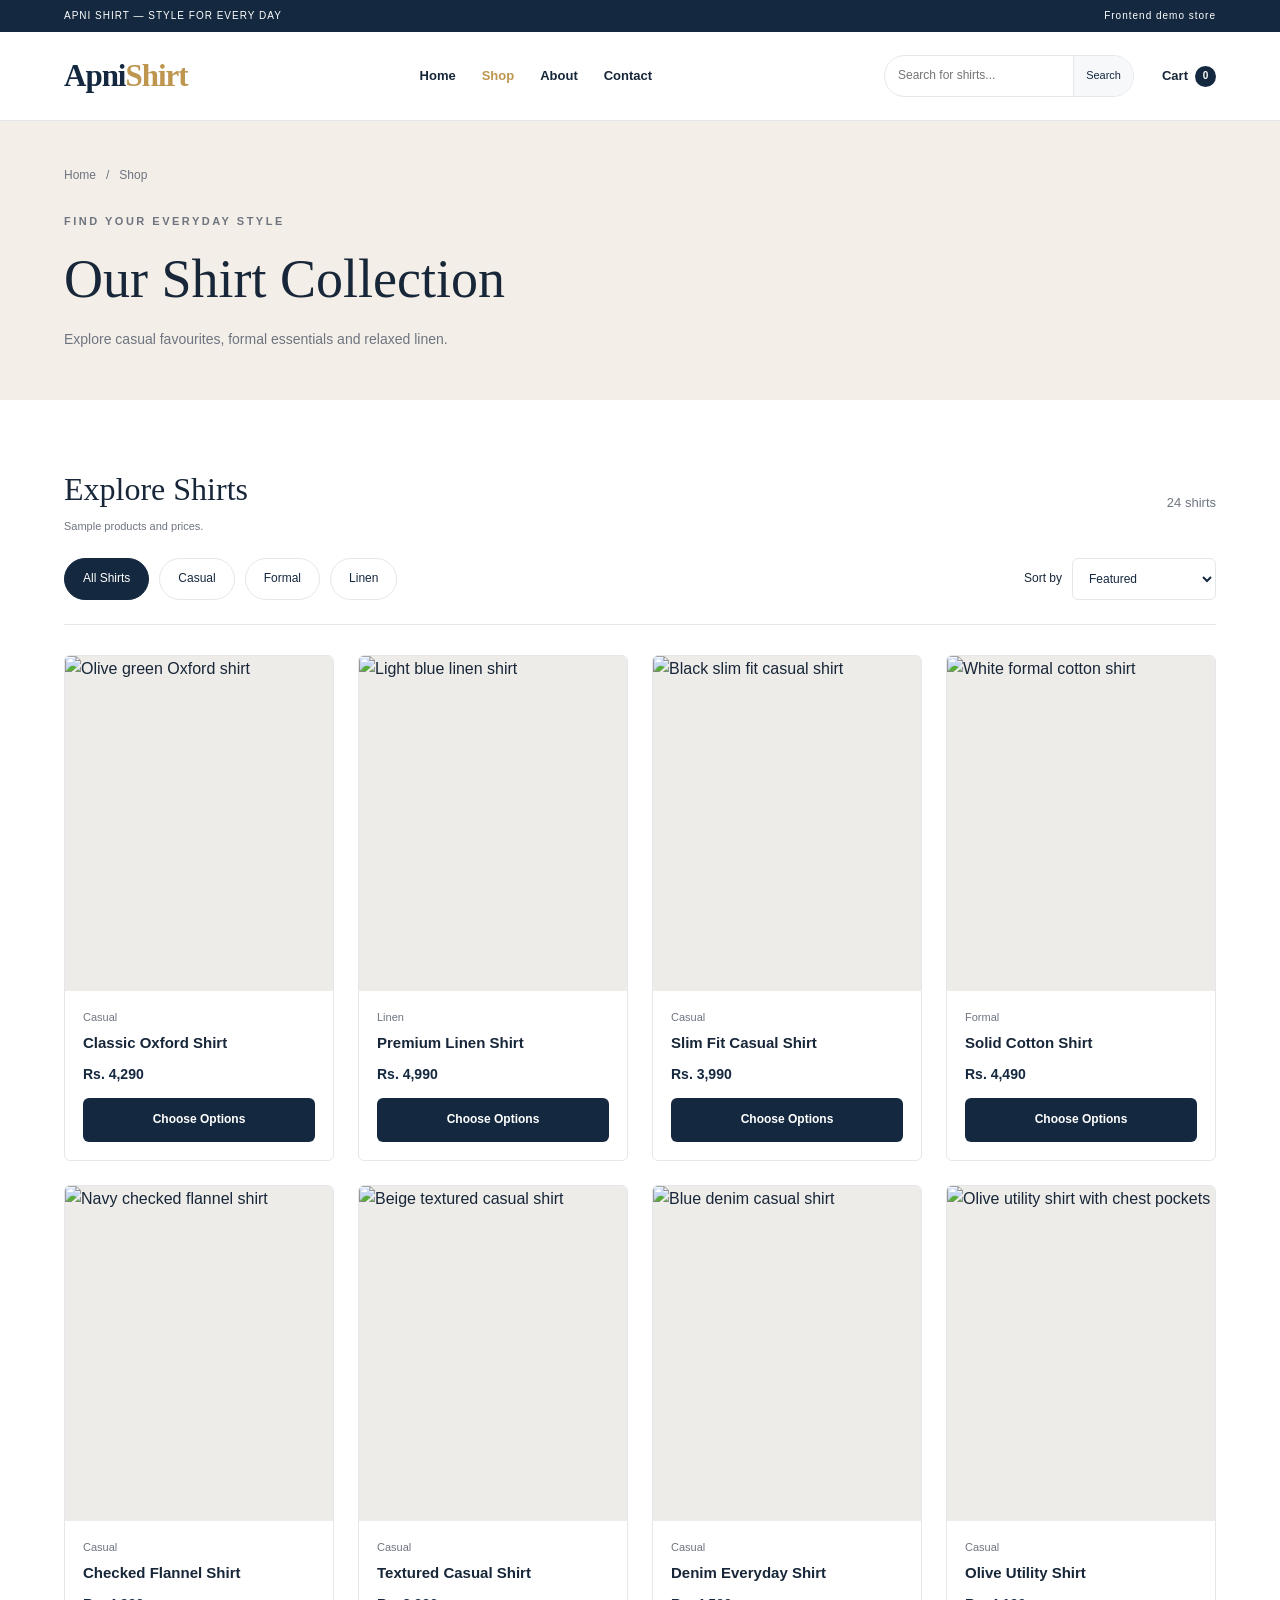
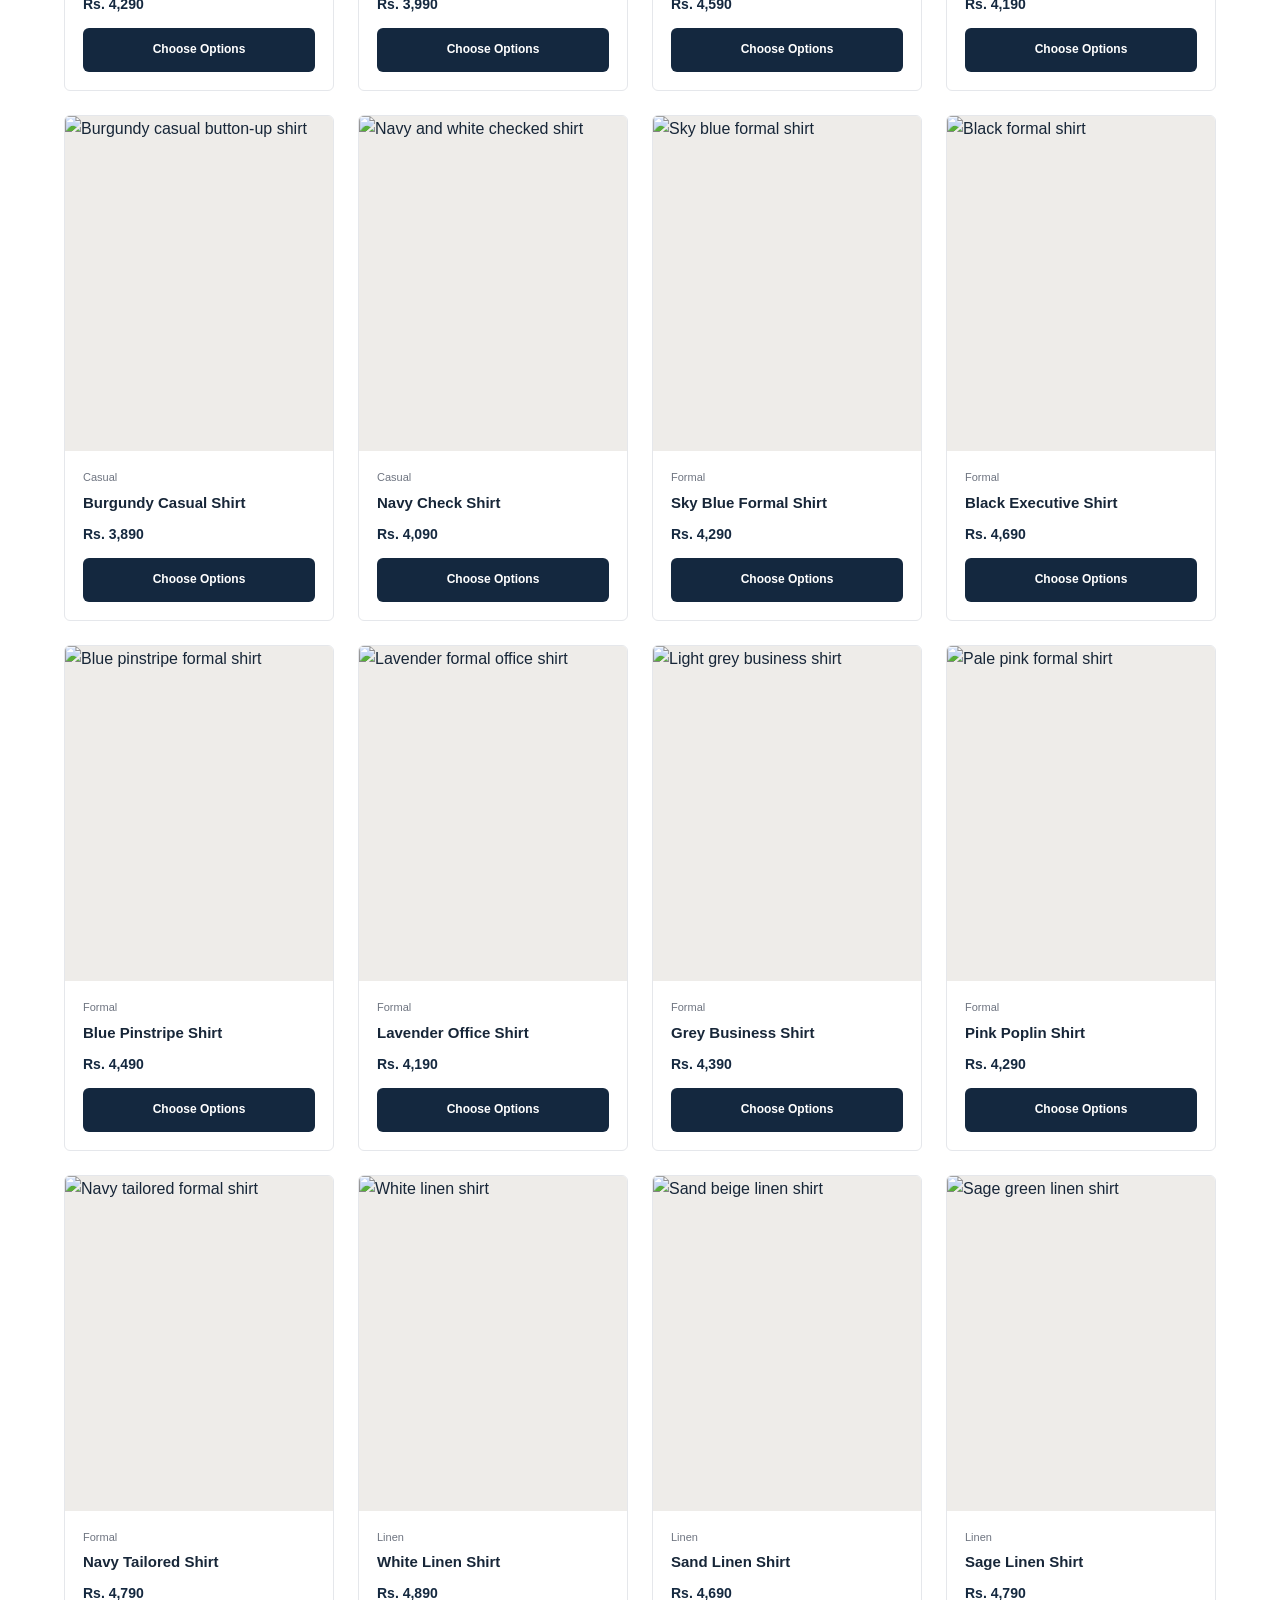
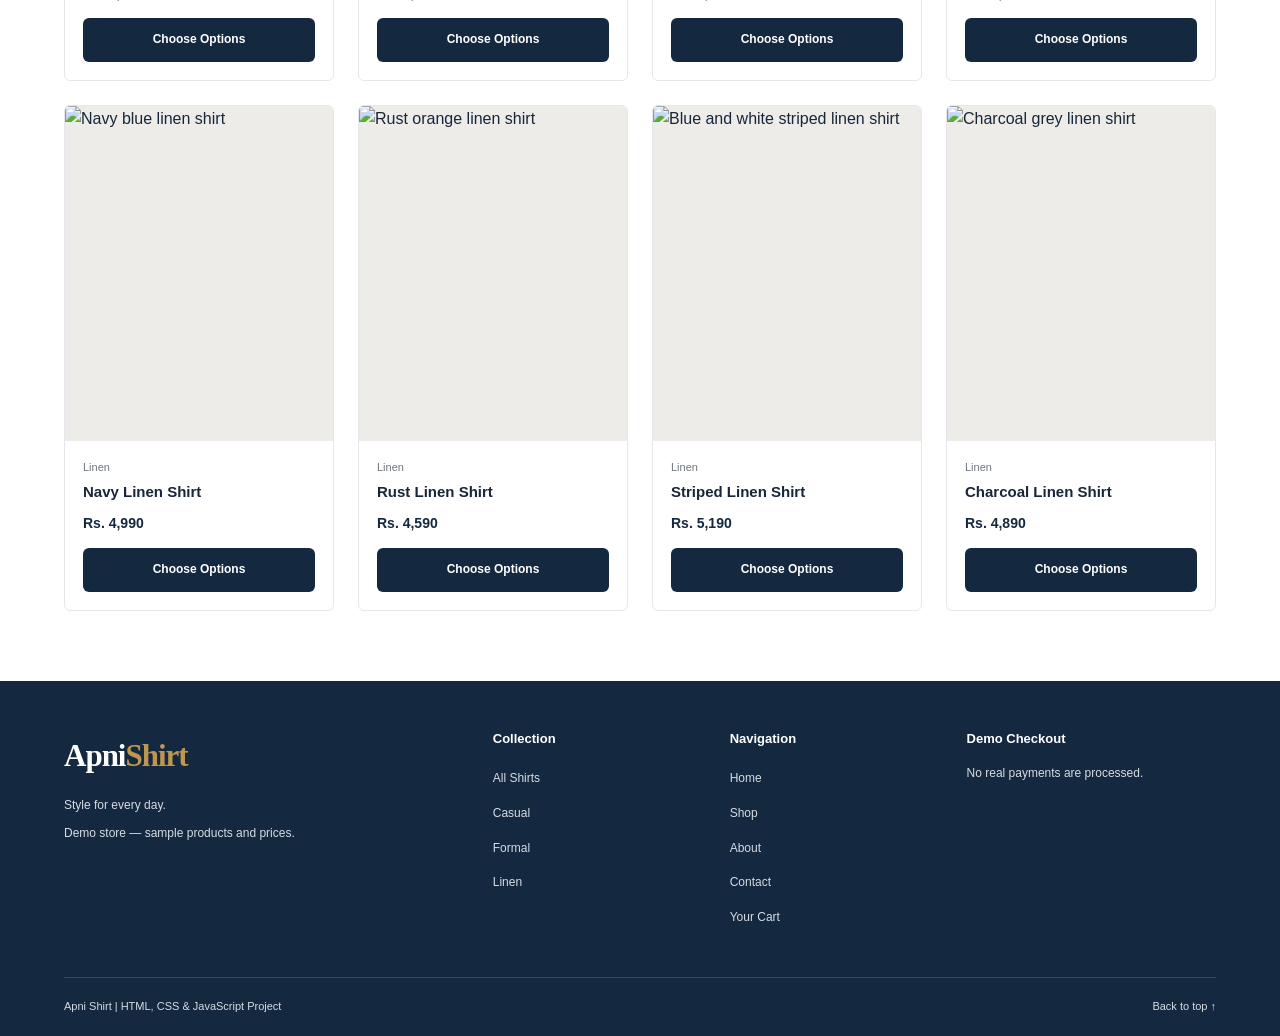
==== commit 91ce6f21: "Add files via upload" ====
--- a/shop.html
+++ b/shop.html
@@ -11,6 +11,8 @@
   >
 
   <link rel="stylesheet" href="css/style.css">
+
+  <!-- Sirf ek JavaScript file, sirf ek baar -->
   <script src="js/script.js" defer></script>
 </head>
 
@@ -46,6 +48,7 @@
 
       <nav class="main-nav" id="mainNav" aria-label="Main navigation">
         <a href="index.html" class="nav-link">Home</a>
+
         <a
           href="shop.html"
           class="nav-link active"
@@ -53,8 +56,10 @@
         >
           Shop
         </a>
-<a href="index.html#about" class="nav-link">About</a>
-  <a href="index.html#contact" class="nav-link">Contact</a>      </nav>
+
+        <a href="about.html" class="nav-link">About</a>
+        <a href="index.html#contact" class="nav-link">Contact</a>
+      </nav>
 
       <form
         class="search-form"
@@ -99,7 +104,10 @@
 
         <p class="eyebrow">FIND YOUR EVERYDAY STYLE</p>
         <h1>Our Shirt Collection</h1>
-        <p>Explore casual favourites, formal essentials and relaxed linen.</p>
+
+        <p>
+          Explore casual favourites, formal essentials and relaxed linen.
+        </p>
 
       </div>
     </section>
@@ -133,32 +141,41 @@
               class="filter-btn active"
               data-category="all"
               aria-pressed="true"
-            >All Shirts</button>
+            >
+              All Shirts
+            </button>
 
             <button
               type="button"
               class="filter-btn"
               data-category="casual"
               aria-pressed="false"
-            >Casual</button>
+            >
+              Casual
+            </button>
 
             <button
               type="button"
               class="filter-btn"
               data-category="formal"
               aria-pressed="false"
-            >Formal</button>
+            >
+              Formal
+            </button>
 
             <button
               type="button"
               class="filter-btn"
               data-category="linen"
               aria-pressed="false"
-            >Linen</button>
+            >
+              Linen
+            </button>
           </div>
 
           <div class="sort-control">
             <label for="sortSelect">Sort by</label>
+
             <select id="sortSelect" name="sort">
               <option value="featured">Featured</option>
               <option value="price-asc">Price: Low to High</option>
@@ -169,402 +186,620 @@
 
         </div>
 
-        <!-- EMPTY SEARCH RESULT -->
+        <!-- JS no matching products par show karega -->
         <div class="empty-state" id="noResults" hidden>
           <h3>No shirts found</h3>
           <p>Try another search or clear your filters.</p>
-          <button type="button" class="btn btn-primary" id="resetFilters">
+
+          <button
+            type="button"
+            class="btn btn-primary"
+            id="resetFilters"
+          >
             Clear Search & Filters
           </button>
         </div>
 
-        <!-- ALL 24 PRODUCTS -->
+        <!-- PRODUCTS -->
         <div class="product-grid shop-product-grid" id="productGrid">
 
-          <!-- CASUAL: 1–8 -->
-
-          <article class="product-card"
-            data-product-id="1" data-name="Classic Oxford Shirt"
-            data-category="casual" data-price="4290" data-animate="fade-up">
-            <a href="product.html?id=1" class="product-image">
-             
-                <img src="https://encrypted-tbn0.gstatic.com/images?q=tbn:ANd9GcSj1cOYxcZROV6YJsC2-jdSoUFKiUpshthbqjbU91BIbQ&s=10s"
-                alt="Olive green Oxford shirt" width="450" height="550">
-            </a>
+          <!-- SHIRT 01 -->
+          <article class="product-card"
+            data-product-id="1"
+            data-name="Classic Oxford Shirt"
+            data-category="casual"
+            data-price="4290"
+            data-animate="fade-up">
+
+            <a href="cart.html?id=1" class="product-image">
+              <img
+                src="https://encrypted-tbn0.gstatic.com/images?q=tbn:ANd9GcSj1cOYxcZROV6YJsC2-jdSoUFKiUpshthbqjbU91BIbQ&amp;s=10s"
+                alt="Olive green Oxford shirt"
+                width="450" height="550">
+            </a>
+
             <div class="product-info">
               <p class="product-category">Casual</p>
-              <h3><a href="product.html?id=1">Classic Oxford Shirt</a></h3>
+              <h3><a href="cart.html?id=1">Classic Oxford Shirt</a></h3>
               <p class="product-price">Rs. 4,290</p>
-              <a href="product.html?id=1" class="btn btn-product">Choose Options</a>
-            </div>
-          </article>
-
-          <article class="product-card"
-            data-product-id="2" data-name="Premium Linen Shirt"
-            data-category="linen" data-price="4990" data-animate="fade-up">
-            <a href="product.html?id=2" class="product-image">
-              <img src="https://encrypted-tbn0.gstatic.com/images?q=tbn:ANd9GcQUmZFUUGjThiHJCvLF19lemMimNJ7mUPiBTAoSSUd-yw&s=10"
-                alt="Light blue linen shirt" width="450" height="550">
-            </a>
+              <a href="cart.html?id=1"
+                 class="btn btn-product choose-options"
+                 data-product-id="1">Choose Options</a>
+            </div>
+          </article>
+
+          <!-- SHIRT 02 -->
+          <article class="product-card"
+            data-product-id="2"
+            data-name="Premium Linen Shirt"
+            data-category="linen"
+            data-price="4990"
+            data-animate="fade-up">
+
+            <a href="cart.html?id=2" class="product-image">
+              <img
+                src="https://encrypted-tbn0.gstatic.com/images?q=tbn:ANd9GcQUmZFUUGjThiHJCvLF19lemMimNJ7mUPiBTAoSSUd-yw&amp;s=10"
+                alt="Light blue linen shirt"
+                width="450" height="550">
+            </a>
+
             <div class="product-info">
               <p class="product-category">Linen</p>
-              <h3><a href="product.html?id=2">Premium Linen Shirt</a></h3>
+              <h3><a href="cart.html?id=2">Premium Linen Shirt</a></h3>
               <p class="product-price">Rs. 4,990</p>
-              <a href="product.html?id=2" class="btn btn-product">Choose Options</a>
-            </div>
-          </article>
-
-          <article class="product-card"
-            data-product-id="3" data-name="Slim Fit Casual Shirt"
-            data-category="casual" data-price="3990" data-animate="fade-up">
-            <a href="product.html?id=3" class="product-image">
-              <img src="https://encrypted-tbn0.gstatic.com/images?q=tbn:ANd9GcTrX5ocyjEIi_3kvJd4ZH8RRhKXLdVaPGIBzzlW5fYyWv-oN_AP272NlUO9&s=10"
-                alt="Black slim fit casual shirt" width="450" height="550">
-            </a>
+              <a href="cart.html?id=2"
+                 class="btn btn-product choose-options"
+                 data-product-id="2">Choose Options</a>
+            </div>
+          </article>
+
+          <!-- SHIRT 03 -->
+          <article class="product-card"
+            data-product-id="3"
+            data-name="Slim Fit Casual Shirt"
+            data-category="casual"
+            data-price="3990"
+            data-animate="fade-up">
+
+            <a href="cart.html?id=3" class="product-image">
+              <img
+                src="https://encrypted-tbn0.gstatic.com/images?q=tbn:ANd9GcTrX5ocyjEIi_3kvJd4ZH8RRhKXLdVaPGIBzzlW5fYyWv-oN_AP272NlUO9&amp;s=10"
+                alt="Black slim fit casual shirt"
+                width="450" height="550">
+            </a>
+
             <div class="product-info">
               <p class="product-category">Casual</p>
-              <h3><a href="product.html?id=3">Slim Fit Casual Shirt</a></h3>
+              <h3><a href="cart.html?id=3">Slim Fit Casual Shirt</a></h3>
               <p class="product-price">Rs. 3,990</p>
-              <a href="product.html?id=3" class="btn btn-product">Choose Options</a>
-            </div>
-          </article>
-
-          <article class="product-card"
-            data-product-id="4" data-name="Solid Cotton Shirt"
-            data-category="formal" data-price="4490" data-animate="fade-up">
-            <a href="product.html?id=4" class="product-image">
-              <img src="https://filohevis.com/cdn/shop/files/white_shirt_for_men.webp?v=1789709171&width=2048"
-                alt="White formal cotton shirt" width="450" height="550">
-            </a>
+              <a href="cart.html?id=3"
+                 class="btn btn-product choose-options"
+                 data-product-id="3">Choose Options</a>
+            </div>
+          </article>
+
+          <!-- SHIRT 04 -->
+          <article class="product-card"
+            data-product-id="4"
+            data-name="Solid Cotton Shirt"
+            data-category="formal"
+            data-price="4490"
+            data-animate="fade-up">
+
+            <a href="cart.html?id=4" class="product-image">
+              <img
+                src="https://filohevis.com/cdn/shop/files/white_shirt_for_men.webp?v=1789709171&amp;width=2048"
+                alt="White formal cotton shirt"
+                width="450" height="550">
+            </a>
+
             <div class="product-info">
               <p class="product-category">Formal</p>
-              <h3><a href="product.html?id=4">Solid Cotton Shirt</a></h3>
+              <h3><a href="cart.html?id=4">Solid Cotton Shirt</a></h3>
               <p class="product-price">Rs. 4,490</p>
-              <a href="product.html?id=4" class="btn btn-product">Choose Options</a>
-            </div>
-          </article>
-
-          <article class="product-card"
-            data-product-id="5" data-name="Checked Flannel Shirt"
-            data-category="casual" data-price="4290" data-animate="fade-up">
-            <a href="product.html?id=5" class="product-image">
-              <img src="https://shopbrumano.com/cdn/shop/files/Navy-blue-tartan-plaid-checkered-casual-shirt-junior-Brumano-Pakistan1_49a8f4e2-5718-4279-8d68-da3d3becc445.jpg?format=webp&v=1786358190&width=1080"
-                alt="Navy checked flannel shirt" width="450" height="550"
-                loading="lazy">
-            </a>
+              <a href="cart.html?id=4"
+                 class="btn btn-product choose-options"
+                 data-product-id="4">Choose Options</a>
+            </div>
+          </article>
+
+          <!-- SHIRT 05 -->
+          <article class="product-card"
+            data-product-id="5"
+            data-name="Checked Flannel Shirt"
+            data-category="casual"
+            data-price="4290"
+            data-animate="fade-up">
+
+            <a href="cart.html?id=5" class="product-image">
+              <img
+                src="https://shopbrumano.com/cdn/shop/files/Navy-blue-tartan-plaid-checkered-casual-shirt-junior-Brumano-Pakistan1_49a8f4e2-5718-4279-8d68-da3d3becc445.jpg?format=webp&amp;v=1786358190&amp;width=1080"
+                alt="Navy checked flannel shirt"
+                width="450" height="550" loading="lazy">
+            </a>
+
             <div class="product-info">
               <p class="product-category">Casual</p>
-              <h3><a href="product.html?id=5">Checked Flannel Shirt</a></h3>
+              <h3><a href="cart.html?id=5">Checked Flannel Shirt</a></h3>
               <p class="product-price">Rs. 4,290</p>
-              <a href="product.html?id=5" class="btn btn-product">Choose Options</a>
-            </div>
-          </article>
-
-          <article class="product-card"
-            data-product-id="6" data-name="Textured Casual Shirt"
-            data-category="casual" data-price="3990" data-animate="fade-up">
-            <a href="product.html?id=6" class="product-image">
-              <img src="https://diners.com.pk/cdn/shop/files/AD25197-FAWN-01_grande.webp?v=1747913988"
-                alt="Beige textured casual shirt" width="450" height="550"
-                loading="lazy">
-            </a>
+              <a href="cart.html?id=5"
+                 class="btn btn-product choose-options"
+                 data-product-id="5">Choose Options</a>
+            </div>
+          </article>
+
+          <!-- SHIRT 06 -->
+          <article class="product-card"
+            data-product-id="6"
+            data-name="Textured Casual Shirt"
+            data-category="casual"
+            data-price="3990"
+            data-animate="fade-up">
+
+            <a href="cart.html?id=6" class="product-image">
+              <img
+                src="https://diners.com.pk/cdn/shop/files/AD25197-FAWN-01_grande.webp?v=1747913988"
+                alt="Beige textured casual shirt"
+                width="450" height="550" loading="lazy">
+            </a>
+
             <div class="product-info">
               <p class="product-category">Casual</p>
-              <h3><a href="product.html?id=6">Textured Casual Shirt</a></h3>
+              <h3><a href="cart.html?id=6">Textured Casual Shirt</a></h3>
               <p class="product-price">Rs. 3,990</p>
-              <a href="product.html?id=6" class="btn btn-product">Choose Options</a>
-            </div>
-          </article>
-
-          <article class="product-card"
-            data-product-id="7" data-name="Denim Everyday Shirt"
-            data-category="casual" data-price="4590" data-animate="fade-up">
-            <a href="product.html?id=7" class="product-image">
-              <img src="https://img.tkmaxx.com/medias/47040964-medium-wl-01.jpg?context=[base64]"
-                alt="Blue denim casual shirt" width="450" height="550"
-                loading="lazy">
-            </a>
+              <a href="cart.html?id=6"
+                 class="btn btn-product choose-options"
+                 data-product-id="6">Choose Options</a>
+            </div>
+          </article>
+
+          <!-- SHIRT 07 -->
+          <article class="product-card"
+            data-product-id="7"
+            data-name="Denim Everyday Shirt"
+            data-category="casual"
+            data-price="4590"
+            data-animate="fade-up">
+
+            <a href="cart.html?id=7" class="product-image">
+              <img
+                src="https://img.tkmaxx.com/medias/47040964-medium-wl-01.jpg?context=[base64]"
+                alt="Blue denim casual shirt"
+                width="450" height="550" loading="lazy">
+            </a>
+
             <div class="product-info">
               <p class="product-category">Casual</p>
-              <h3><a href="product.html?id=7">Denim Everyday Shirt</a></h3>
+              <h3><a href="cart.html?id=7">Denim Everyday Shirt</a></h3>
               <p class="product-price">Rs. 4,590</p>
-              <a href="product.html?id=7" class="btn btn-product">Choose Options</a>
-            </div>
-          </article>
-
-          <article class="product-card"
-            data-product-id="8" data-name="Olive Utility Shirt"
-            data-category="casual" data-price="4190" data-animate="fade-up">
-            <a href="product.html?id=8" class="product-image">
-              <img src="https://www.jackjones.in/cdn/shop/files/902052201_g7_98b9e74b-aa05-45e1-b6cf-ee200541ac7c.jpg?v=1770350133&width=1080"
+              <a href="cart.html?id=7"
+                 class="btn btn-product choose-options"
+                 data-product-id="7">Choose Options</a>
+            </div>
+          </article>
+
+          <!-- SHIRT 08 -->
+          <article class="product-card"
+            data-product-id="8"
+            data-name="Olive Utility Shirt"
+            data-category="casual"
+            data-price="4190"
+            data-animate="fade-up">
+
+            <a href="cart.html?id=8" class="product-image">
+              <img
+                src="https://www.jackjones.in/cdn/shop/files/902052201_g7_98b9e74b-aa05-45e1-b6cf-ee200541ac7c.jpg?v=1770350133&amp;width=1080"
                 alt="Olive utility shirt with chest pockets"
                 width="450" height="550" loading="lazy">
             </a>
+
             <div class="product-info">
               <p class="product-category">Casual</p>
-              <h3><a href="product.html?id=8">Olive Utility Shirt</a></h3>
+              <h3><a href="cart.html?id=8">Olive Utility Shirt</a></h3>
               <p class="product-price">Rs. 4,190</p>
-              <a href="product.html?id=8" class="btn btn-product">Choose Options</a>
-            </div>
-          </article>
-
-          <article class="product-card"
-            data-product-id="9" data-name="Burgundy Casual Shirt"
-            data-category="casual" data-price="3890" data-animate="fade-up">
-            <a href="product.html?id=9" class="product-image">
-              <img src="https://encrypted-tbn0.gstatic.com/images?q=tbn:ANd9GcSoIUt5754CRK6N0d8EIcOzhRIb6o45gNvUMlkd33Cm9PbUp76kzoovNV4&s=10"
+              <a href="cart.html?id=8"
+                 class="btn btn-product choose-options"
+                 data-product-id="8">Choose Options</a>
+            </div>
+          </article>
+
+          <!-- SHIRT 09 -->
+          <article class="product-card"
+            data-product-id="9"
+            data-name="Burgundy Casual Shirt"
+            data-category="casual"
+            data-price="3890"
+            data-animate="fade-up">
+
+            <a href="cart.html?id=9" class="product-image">
+              <img
+                src="https://encrypted-tbn0.gstatic.com/images?q=tbn:ANd9GcSoIUt5754CRK6N0d8EIcOzhRIb6o45gNvUMlkd33Cm9PbUp76kzoovNV4&amp;s=10"
                 alt="Burgundy casual button-up shirt"
                 width="450" height="550" loading="lazy">
             </a>
+
             <div class="product-info">
               <p class="product-category">Casual</p>
-              <h3><a href="product.html?id=9">Burgundy Casual Shirt</a></h3>
+              <h3><a href="cart.html?id=9">Burgundy Casual Shirt</a></h3>
               <p class="product-price">Rs. 3,890</p>
-              <a href="product.html?id=9" class="btn btn-product">Choose Options</a>
-            </div>
-          </article>
-
-          <article class="product-card"
-            data-product-id="10" data-name="Navy Check Shirt"
-            data-category="casual" data-price="4090" data-animate="fade-up">
-            <a href="product.html?id=10" class="product-image">
-              <img src="https://encrypted-tbn0.gstatic.com/images?q=tbn:ANd9GcRX_JFmbiAqCyhLZ6AswytV7ZQ8rFfUOcAnxPmgkG9ztSRb_V0UP_XVOX99&s=10"
-                alt="Navy and white small-check casual shirt"
-                width="450" height="550" loading="lazy">
-            </a>
+              <a href="cart.html?id=9"
+                 class="btn btn-product choose-options"
+                 data-product-id="9">Choose Options</a>
+            </div>
+          </article>
+
+          <!-- SHIRT 10 -->
+          <article class="product-card"
+            data-product-id="10"
+            data-name="Navy Check Shirt"
+            data-category="casual"
+            data-price="4090"
+            data-animate="fade-up">
+
+            <a href="cart.html?id=10" class="product-image">
+              <img
+                src="https://encrypted-tbn0.gstatic.com/images?q=tbn:ANd9GcRX_JFmbiAqCyhLZ6AswytV7ZQ8rFfUOcAnxPmgkG9ztSRb_V0UP_XVOX99&amp;s=10"
+                alt="Navy and white checked shirt"
+                width="450" height="550" loading="lazy">
+            </a>
+
             <div class="product-info">
               <p class="product-category">Casual</p>
-              <h3><a href="product.html?id=10">Navy Check Shirt</a></h3>
+              <h3><a href="cart.html?id=10">Navy Check Shirt</a></h3>
               <p class="product-price">Rs. 4,090</p>
-              <a href="product.html?id=10" class="btn btn-product">Choose Options</a>
-            </div>
-          </article>
-
-          <!-- FORMAL -->
-
-          <article class="product-card"
-            data-product-id="11" data-name="Sky Blue Formal Shirt"
-            data-category="formal" data-price="4290" data-animate="fade-up">
-            <a href="product.html?id=11" class="product-image">
-     <img src="https://uniworthshop.com/cdn/shop/files/FS1317-3RD..jpg?v=1769847509&width=900 "
-                alt="Sky blue formal shirt" width="450" height="550"
-                loading="lazy">
-            </a>
+              <a href="cart.html?id=10"
+                 class="btn btn-product choose-options"
+                 data-product-id="10">Choose Options</a>
+            </div>
+          </article>
+
+          <!-- SHIRT 11 -->
+          <article class="product-card"
+            data-product-id="11"
+            data-name="Sky Blue Formal Shirt"
+            data-category="formal"
+            data-price="4290"
+            data-animate="fade-up">
+
+            <a href="cart.html?id=11" class="product-image">
+              <img
+                src="https://uniworthshop.com/cdn/shop/files/FS1317-3RD..jpg?v=1769847509&amp;width=900"
+                alt="Sky blue formal shirt"
+                width="450" height="550" loading="lazy">
+            </a>
+
             <div class="product-info">
               <p class="product-category">Formal</p>
-              <h3><a href="product.html?id=11">Sky Blue Formal Shirt</a></h3>
+              <h3><a href="cart.html?id=11">Sky Blue Formal Shirt</a></h3>
               <p class="product-price">Rs. 4,290</p>
-              <a href="product.html?id=11" class="btn btn-product">Choose Options</a>
-            </div>
-          </article>
-
-          <article class="product-card"
-            data-product-id="12" data-name="Black Executive Shirt"
-            data-category="formal" data-price="4690" data-animate="fade-up">
-            <a href="product.html?id=12" class="product-image">
-              <img src="https://www.oxford.com.pk/cdn/shop/files/4_a6f7407d-7e53-4f9a-a38c-410853fe2733.webp?v=1791548059"
-                alt="Black formal shirt" width="450" height="550"
-                loading="lazy">
-            </a>
+              <a href="cart.html?id=11"
+                 class="btn btn-product choose-options"
+                 data-product-id="11">Choose Options</a>
+            </div>
+          </article>
+
+          <!-- SHIRT 12 -->
+          <article class="product-card"
+            data-product-id="12"
+            data-name="Black Executive Shirt"
+            data-category="formal"
+            data-price="4690"
+            data-animate="fade-up">
+
+            <a href="cart.html?id=12" class="product-image">
+              <img
+                src="https://www.oxford.com.pk/cdn/shop/files/4_a6f7407d-7e53-4f9a-a38c-410853fe2733.webp?v=1791548059"
+                alt="Black formal shirt"
+                width="450" height="550" loading="lazy">
+            </a>
+
             <div class="product-info">
               <p class="product-category">Formal</p>
-              <h3><a href="product.html?id=12">Black Executive Shirt</a></h3>
+              <h3><a href="cart.html?id=12">Black Executive Shirt</a></h3>
               <p class="product-price">Rs. 4,690</p>
-              <a href="product.html?id=12" class="btn btn-product">Choose Options</a>
-            </div>
-          </article>
-
-          <article class="product-card"
-            data-product-id="13" data-name="Blue Pinstripe Shirt"
-            data-category="formal" data-price="4490" data-animate="fade-up">
-            <a href="product.html?id=13" class="product-image">
-              <img src="https://shopbrumano.com/cdn/shop/files/Blue-structured-striped-satin-formal-shirt-luxe-Brumano-Pakistan.jpg?format=webp&v=1784723891&width=1080"
-                alt="Blue pinstripe formal shirt" width="450" height="550"
-                loading="lazy">
-            </a>
+              <a href="cart.html?id=12"
+                 class="btn btn-product choose-options"
+                 data-product-id="12">Choose Options</a>
+            </div>
+          </article>
+
+          <!-- SHIRT 13 -->
+          <article class="product-card"
+            data-product-id="13"
+            data-name="Blue Pinstripe Shirt"
+            data-category="formal"
+            data-price="4490"
+            data-animate="fade-up">
+
+            <a href="cart.html?id=13" class="product-image">
+              <img
+                src="https://shopbrumano.com/cdn/shop/files/Blue-structured-striped-satin-formal-shirt-luxe-Brumano-Pakistan.jpg?format=webp&amp;v=1784723891&amp;width=1080"
+                alt="Blue pinstripe formal shirt"
+                width="450" height="550" loading="lazy">
+            </a>
+
             <div class="product-info">
               <p class="product-category">Formal</p>
-              <h3><a href="product.html?id=13">Blue Pinstripe Shirt</a></h3>
+              <h3><a href="cart.html?id=13">Blue Pinstripe Shirt</a></h3>
               <p class="product-price">Rs. 4,490</p>
-              <a href="product.html?id=13" class="btn btn-product">Choose Options</a>
-            </div>
-          </article>
-
-          <article class="product-card"
-            data-product-id="14" data-name="Lavender Office Shirt"
-            data-category="formal" data-price="4190" data-animate="fade-up">
-            <a href="product.html?id=14" class="product-image">
-              <img src="https://i.pinimg.com/736x/22/cb/99/22cb99019a6d922eb1e38a1e7ab27fe5.jpg"
-                alt="Lavender formal office shirt" width="450" height="550"
-                loading="lazy">
-            </a>
+              <a href="cart.html?id=13"
+                 class="btn btn-product choose-options"
+                 data-product-id="13">Choose Options</a>
+            </div>
+          </article>
+
+          <!-- SHIRT 14 -->
+          <article class="product-card"
+            data-product-id="14"
+            data-name="Lavender Office Shirt"
+            data-category="formal"
+            data-price="4190"
+            data-animate="fade-up">
+
+            <a href="cart.html?id=14" class="product-image">
+              <img
+                src="https://i.pinimg.com/736x/22/cb/99/22cb99019a6d922eb1e38a1e7ab27fe5.jpg"
+                alt="Lavender formal office shirt"
+                width="450" height="550" loading="lazy">
+            </a>
+
             <div class="product-info">
               <p class="product-category">Formal</p>
-              <h3><a href="product.html?id=14">Lavender Office Shirt</a></h3>
+              <h3><a href="cart.html?id=14">Lavender Office Shirt</a></h3>
               <p class="product-price">Rs. 4,190</p>
-              <a href="product.html?id=14" class="btn btn-product">Choose Options</a>
-            </div>
-          </article>
-
-          <article class="product-card"
-            data-product-id="15" data-name="Grey Business Shirt"
-            data-category="formal" data-price="4390" data-animate="fade-up">
-            <a href="product.html?id=15" class="product-image">
-              <img src="https://asjalclothes.pk/cdn/shop/files/Light_Grey_Dress_Shirt-0_1080x.png?v=1776365877"
-                alt="Light grey business shirt" width="450" height="550"
-                loading="lazy">
-            </a>
+              <a href="cart.html?id=14"
+                 class="btn btn-product choose-options"
+                 data-product-id="14">Choose Options</a>
+            </div>
+          </article>
+
+          <!-- SHIRT 15 -->
+          <article class="product-card"
+            data-product-id="15"
+            data-name="Grey Business Shirt"
+            data-category="formal"
+            data-price="4390"
+            data-animate="fade-up">
+
+            <a href="cart.html?id=15" class="product-image">
+              <img
+                src="https://asjalclothes.pk/cdn/shop/files/Light_Grey_Dress_Shirt-0_1080x.png?v=1776365877"
+                alt="Light grey business shirt"
+                width="450" height="550" loading="lazy">
+            </a>
+
             <div class="product-info">
               <p class="product-category">Formal</p>
-              <h3><a href="product.html?id=15">Grey Business Shirt</a></h3>
+              <h3><a href="cart.html?id=15">Grey Business Shirt</a></h3>
               <p class="product-price">Rs. 4,390</p>
-              <a href="product.html?id=15" class="btn btn-product">Choose Options</a>
-            </div>
-          </article>
-
-          <article class="product-card"
-            data-product-id="16" data-name="Pink Poplin Shirt"
-            data-category="formal" data-price="4290" data-animate="fade-up">
-            <a href="product.html?id=16" class="product-image">
-              <img src="https://monark.com.pk/cdn/shop/files/RSM2620_1.jpg?v=1762262796&width=1000"
-                alt="Pale pink formal poplin shirt" width="450" height="550"
-                loading="lazy">
-            </a>
+              <a href="cart.html?id=15"
+                 class="btn btn-product choose-options"
+                 data-product-id="15">Choose Options</a>
+            </div>
+          </article>
+
+          <!-- SHIRT 16 -->
+          <article class="product-card"
+            data-product-id="16"
+            data-name="Pink Poplin Shirt"
+            data-category="formal"
+            data-price="4290"
+            data-animate="fade-up">
+
+            <a href="cart.html?id=16" class="product-image">
+              <img
+                src="https://monark.com.pk/cdn/shop/files/RSM2620_1.jpg?v=1762262796&amp;width=1000"
+                alt="Pale pink formal shirt"
+                width="450" height="550" loading="lazy">
+            </a>
+
             <div class="product-info">
               <p class="product-category">Formal</p>
-              <h3><a href="product.html?id=16">Pink Poplin Shirt</a></h3>
+              <h3><a href="cart.html?id=16">Pink Poplin Shirt</a></h3>
               <p class="product-price">Rs. 4,290</p>
-              <a href="product.html?id=16" class="btn btn-product">Choose Options</a>
-            </div>
-          </article>
-
-          <article class="product-card"
-            data-product-id="17" data-name="Navy Tailored Shirt"
-            data-category="formal" data-price="4790" data-animate="fade-up">
-            <a href="product.html?id=17" class="product-image">
-              <img src="https://shopbrumano.com/cdn/shop/files/NavyBlueFineTwillFormalShirt-LuxeBrumanoPakistan.jpg?format=webp&v=1756905795&width=1080"
-                alt="Navy tailored formal shirt" width="450" height="550"
-                loading="lazy">
-            </a>
+              <a href="cart.html?id=16"
+                 class="btn btn-product choose-options"
+                 data-product-id="16">Choose Options</a>
+            </div>
+          </article>
+
+          <!-- SHIRT 17 -->
+          <article class="product-card"
+            data-product-id="17"
+            data-name="Navy Tailored Shirt"
+            data-category="formal"
+            data-price="4790"
+            data-animate="fade-up">
+
+            <a href="cart.html?id=17" class="product-image">
+              <img
+                src="https://shopbrumano.com/cdn/shop/files/NavyBlueFineTwillFormalShirt-LuxeBrumanoPakistan.jpg?format=webp&amp;v=1756905795&amp;width=1080"
+                alt="Navy tailored formal shirt"
+                width="450" height="550" loading="lazy">
+            </a>
+
             <div class="product-info">
               <p class="product-category">Formal</p>
-              <h3><a href="product.html?id=17">Navy Tailored Shirt</a></h3>
+              <h3><a href="cart.html?id=17">Navy Tailored Shirt</a></h3>
               <p class="product-price">Rs. 4,790</p>
-              <a href="product.html?id=17" class="btn btn-product">Choose Options</a>
-            </div>
-          </article>
-
-          <!-- LINEN -->
-
-          <article class="product-card"
-            data-product-id="18" data-name="White Linen Shirt"
-            data-category="linen" data-price="4890" data-animate="fade-up">
-            <a href="product.html?id=18" class="product-image">
-              <img src="https://encrypted-tbn0.gstatic.com/images?q=tbn:ANd9GcQCcWgXhaE1Wggycoa32T4yaexqoHIUPw-tqafHbOpalQ&s=10"
-                alt="White linen shirt" width="450" height="550"
-                loading="lazy">
-            </a>
+              <a href="cart.html?id=17"
+                 class="btn btn-product choose-options"
+                 data-product-id="17">Choose Options</a>
+            </div>
+          </article>
+
+          <!-- SHIRT 18 -->
+          <article class="product-card"
+            data-product-id="18"
+            data-name="White Linen Shirt"
+            data-category="linen"
+            data-price="4890"
+            data-animate="fade-up">
+
+            <a href="cart.html?id=18" class="product-image">
+              <img
+                src="https://encrypted-tbn0.gstatic.com/images?q=tbn:ANd9GcQCcWgXhaE1Wggycoa32T4yaexqoHIUPw-tqafHbOpalQ&amp;s=10"
+                alt="White linen shirt"
+                width="450" height="550" loading="lazy">
+            </a>
+
             <div class="product-info">
               <p class="product-category">Linen</p>
-              <h3><a href="product.html?id=18">White Linen Shirt</a></h3>
+              <h3><a href="cart.html?id=18">White Linen Shirt</a></h3>
               <p class="product-price">Rs. 4,890</p>
-              <a href="product.html?id=18" class="btn btn-product">Choose Options</a>
-            </div>
-          </article>
-
-          <article class="product-card"
-            data-product-id="19" data-name="Sand Linen Shirt"
-            data-category="linen" data-price="4690" data-animate="fade-up">
-            <a href="product.html?id=19" class="product-image">
-              <img src="https://encrypted-tbn0.gstatic.com/images?q=tbn:ANd9GcTVi8MpqWrkTk1pE9GhZimj3A_tDxnoqG8i5VxJ0WOmNM_tt2zAPgnUElHJ&s=10"
-                alt="Sand beige linen shirt" width="450" height="550"
-                loading="lazy">
-            </a>
+              <a href="cart.html?id=18"
+                 class="btn btn-product choose-options"
+                 data-product-id="18">Choose Options</a>
+            </div>
+          </article>
+
+          <!-- SHIRT 19 -->
+          <article class="product-card"
+            data-product-id="19"
+            data-name="Sand Linen Shirt"
+            data-category="linen"
+            data-price="4690"
+            data-animate="fade-up">
+
+            <a href="cart.html?id=19" class="product-image">
+              <img
+                src="https://encrypted-tbn0.gstatic.com/images?q=tbn:ANd9GcTVi8MpqWrkTk1pE9GhZimj3A_tDxnoqG8i5VxJ0WOmNM_tt2zAPgnUElHJ&amp;s=10"
+                alt="Sand beige linen shirt"
+                width="450" height="550" loading="lazy">
+            </a>
+
             <div class="product-info">
               <p class="product-category">Linen</p>
-              <h3><a href="product.html?id=19">Sand Linen Shirt</a></h3>
+              <h3><a href="cart.html?id=19">Sand Linen Shirt</a></h3>
               <p class="product-price">Rs. 4,690</p>
-              <a href="product.html?id=19" class="btn btn-product">Choose Options</a>
-            </div>
-          </article>
-
-          <article class="product-card"
-            data-product-id="20" data-name="Sage Linen Shirt"
-            data-category="linen" data-price="4790" data-animate="fade-up">
-            <a href="product.html?id=20" class="product-image">
-              <img src="https://encrypted-tbn0.gstatic.com/images?q=tbn:ANd9GcT81OYmcGQz-_txJX1XA5pLKvGsDaCJhs2ZRv25TGuFjA&s"
-                alt="Sage green linen shirt" width="450" height="550"
-                loading="lazy">
-            </a>
+              <a href="cart.html?id=19"
+                 class="btn btn-product choose-options"
+                 data-product-id="19">Choose Options</a>
+            </div>
+          </article>
+
+          <!-- SHIRT 20 -->
+          <article class="product-card"
+            data-product-id="20"
+            data-name="Sage Linen Shirt"
+            data-category="linen"
+            data-price="4790"
+            data-animate="fade-up">
+
+            <a href="cart.html?id=20" class="product-image">
+              <img
+                src="https://encrypted-tbn0.gstatic.com/images?q=tbn:ANd9GcT81OYmcGQz-_txJX1XA5pLKvGsDaCJhs2ZRv25TGuFjA&amp;s"
+                alt="Sage green linen shirt"
+                width="450" height="550" loading="lazy">
+            </a>
+
             <div class="product-info">
               <p class="product-category">Linen</p>
-              <h3><a href="product.html?id=20">Sage Linen Shirt</a></h3>
+              <h3><a href="cart.html?id=20">Sage Linen Shirt</a></h3>
               <p class="product-price">Rs. 4,790</p>
-              <a href="product.html?id=20" class="btn btn-product">Choose Options</a>
-            </div>
-          </article>
-
-          <article class="product-card"
-            data-product-id="21" data-name="Navy Linen Shirt"
-            data-category="linen" data-price="4990" data-animate="fade-up">
-            <a href="product.html?id=21" class="product-image">
-              <img src="https://ivarclothing.com/cdn/shop/files/Linen_Shirt_button_down_Navy_Blue_3.jpg?v=1772801020"
-                alt="Navy blue linen shirt" width="450" height="550"
-                loading="lazy">
-            </a>
+              <a href="cart.html?id=20"
+                 class="btn btn-product choose-options"
+                 data-product-id="20">Choose Options</a>
+            </div>
+          </article>
+
+          <!-- SHIRT 21 -->
+          <article class="product-card"
+            data-product-id="21"
+            data-name="Navy Linen Shirt"
+            data-category="linen"
+            data-price="4990"
+            data-animate="fade-up">
+
+            <a href="cart.html?id=21" class="product-image">
+              <img
+                src="https://ivarclothing.com/cdn/shop/files/Linen_Shirt_button_down_Navy_Blue_3.jpg?v=1772801020"
+                alt="Navy blue linen shirt"
+                width="450" height="550" loading="lazy">
+            </a>
+
             <div class="product-info">
               <p class="product-category">Linen</p>
-              <h3><a href="product.html?id=21">Navy Linen Shirt</a></h3>
+              <h3><a href="cart.html?id=21">Navy Linen Shirt</a></h3>
               <p class="product-price">Rs. 4,990</p>
-              <a href="product.html?id=21" class="btn btn-product">Choose Options</a>
-            </div>
-          </article>
-
-          <article class="product-card"
-            data-product-id="22" data-name="Rust Linen Shirt"
-            data-category="linen" data-price="4590" data-animate="fade-up">
-            <a href="product.html?id=22" class="product-image">
-              <img src="https://encrypted-tbn0.gstatic.com/images?q=tbn:ANd9GcSLtDogUl-TR0MfRBLthKEdztRa8PA9Hu-kuv-SNT6PFFR__YrCF3T6w5NA&s=10"
-                alt="Rust orange linen shirt" width="450" height="550"
-                loading="lazy">
-            </a>
+              <a href="cart.html?id=21"
+                 class="btn btn-product choose-options"
+                 data-product-id="21">Choose Options</a>
+            </div>
+          </article>
+
+          <!-- SHIRT 22 -->
+          <article class="product-card"
+            data-product-id="22"
+            data-name="Rust Linen Shirt"
+            data-category="linen"
+            data-price="4590"
+            data-animate="fade-up">
+
+            <a href="cart.html?id=22" class="product-image">
+              <img
+                src="https://encrypted-tbn0.gstatic.com/images?q=tbn:ANd9GcSLtDogUl-TR0MfRBLthKEdztRa8PA9Hu-kuv-SNT6PFFR__YrCF3T6w5NA&amp;s=10"
+                alt="Rust orange linen shirt"
+                width="450" height="550" loading="lazy">
+            </a>
+
             <div class="product-info">
               <p class="product-category">Linen</p>
-              <h3><a href="product.html?id=22">Rust Linen Shirt</a></h3>
+              <h3><a href="cart.html?id=22">Rust Linen Shirt</a></h3>
               <p class="product-price">Rs. 4,590</p>
-              <a href="product.html?id=22" class="btn btn-product">Choose Options</a>
-            </div>
-          </article>
-
-          <article class="product-card"
-            data-product-id="23" data-name="Striped Linen Shirt"
-            data-category="linen" data-price="5190" data-animate="fade-up">
-            <a href="product.html?id=23" class="product-image">
-              <img src="https://encrypted-tbn0.gstatic.com/images?q=tbn:ANd9GcTnnLwAlpcaW_9w7i74bH1oZipfmo8FgMqCD5BzbQmgSMMvuzCR8jLTij0&s=10"
+              <a href="cart.html?id=22"
+                 class="btn btn-product choose-options"
+                 data-product-id="22">Choose Options</a>
+            </div>
+          </article>
+
+          <!-- SHIRT 23 -->
+          <article class="product-card"
+            data-product-id="23"
+            data-name="Striped Linen Shirt"
+            data-category="linen"
+            data-price="5190"
+            data-animate="fade-up">
+
+            <a href="cart.html?id=23" class="product-image">
+              <img
+                src="https://encrypted-tbn0.gstatic.com/images?q=tbn:ANd9GcTnnLwAlpcaW_9w7i74bH1oZipfmo8FgMqCD5BzbQmgSMMvuzCR8jLTij0&amp;s=10"
                 alt="Blue and white striped linen shirt"
                 width="450" height="550" loading="lazy">
             </a>
+
             <div class="product-info">
               <p class="product-category">Linen</p>
-              <h3><a href="product.html?id=23">Striped Linen Shirt</a></h3>
+              <h3><a href="cart.html?id=23">Striped Linen Shirt</a></h3>
               <p class="product-price">Rs. 5,190</p>
-              <a href="product.html?id=23" class="btn btn-product">Choose Options</a>
-            </div>
-          </article>
-
-          <article class="product-card"
-            data-product-id="24" data-name="Charcoal Linen Shirt"
-            data-category="linen" data-price="4890" data-animate="fade-up">
-            <a href="product.html?id=24" class="product-image">
-              <img src="https://encrypted-tbn0.gstatic.com/images?q=tbn:ANd9GcSqd5dMySuOGqAxW3920EoXlfplSV5sb4oEivyFSkE4bmZTTqCACPiDyZc&s=10"
-                alt="Charcoal grey linen shirt" width="450" height="550"
-                loading="lazy">
-            </a>
+              <a href="cart.html?id=23"
+                 class="btn btn-product choose-options"
+                 data-product-id="23">Choose Options</a>
+            </div>
+          </article>
+
+          <!-- SHIRT 24 -->
+          <article class="product-card"
+            data-product-id="24"
+            data-name="Charcoal Linen Shirt"
+            data-category="linen"
+            data-price="4890"
+            data-animate="fade-up">
+
+            <a href="cart.html?id=24" class="product-image">
+              <img
+                src="https://encrypted-tbn0.gstatic.com/images?q=tbn:ANd9GcSqd5dMySuOGqAxW3920EoXlfplSV5sb4oEivyFSkE4bmZTTqCACPiDyZc&amp;s=10"
+                alt="Charcoal grey linen shirt"
+                width="450" height="550" loading="lazy">
+            </a>
+
             <div class="product-info">
               <p class="product-category">Linen</p>
-              <h3><a href="product.html?id=24">Charcoal Linen Shirt</a></h3>
+              <h3><a href="cart.html?id=24">Charcoal Linen Shirt</a></h3>
               <p class="product-price">Rs. 4,890</p>
-              <a href="product.html?id=24" class="btn btn-product">Choose Options</a>
+              <a href="cart.html?id=24"
+                 class="btn btn-product choose-options"
+                 data-product-id="24">Choose Options</a>
             </div>
           </article>
 
@@ -574,11 +809,13 @@
   </main>
 
   <!-- FOOTER -->
-  <footer class="site-footer">
+  <footer class="site-footer" id="contact">
     <div class="container footer-grid">
 
       <div class="footer-brand">
-        <a href="index.html" class="logo">Apni<span>Shirt</span></a>
+        <a href="index.html" class="logo">
+          Apni<span>Shirt</span>
+        </a>
         <p>Style for every day.</p>
         <p>Demo store — sample products and prices.</p>
       </div>
@@ -598,6 +835,8 @@
         <ul>
           <li><a href="index.html">Home</a></li>
           <li><a href="shop.html">Shop</a></li>
+          <li><a href="about.html">About</a></li>
+          <li><a href="index.html#contact">Contact</a></li>
           <li><a href="cart.html">Your Cart</a></li>
         </ul>
       </div>
@@ -609,10 +848,20 @@
 
     </div>
 
-   
+    <div class="container footer-bottom">
+      <p>Apni Shirt | HTML, CSS & JavaScript Project</p>
+      <a href="#top" id="backToTop">Back to top ↑</a>
+    </div>
   </footer>
 
-  <div id="toast" class="toast" role="status" hidden></div>
-<script src="js/script.js" defer></script>
+  <div
+    id="toast"
+    class="toast"
+    role="status"
+    aria-live="polite"
+    hidden
+  ></div>
+  <script src="js/script.js" defer></script>
+
 </body>
 </html>
